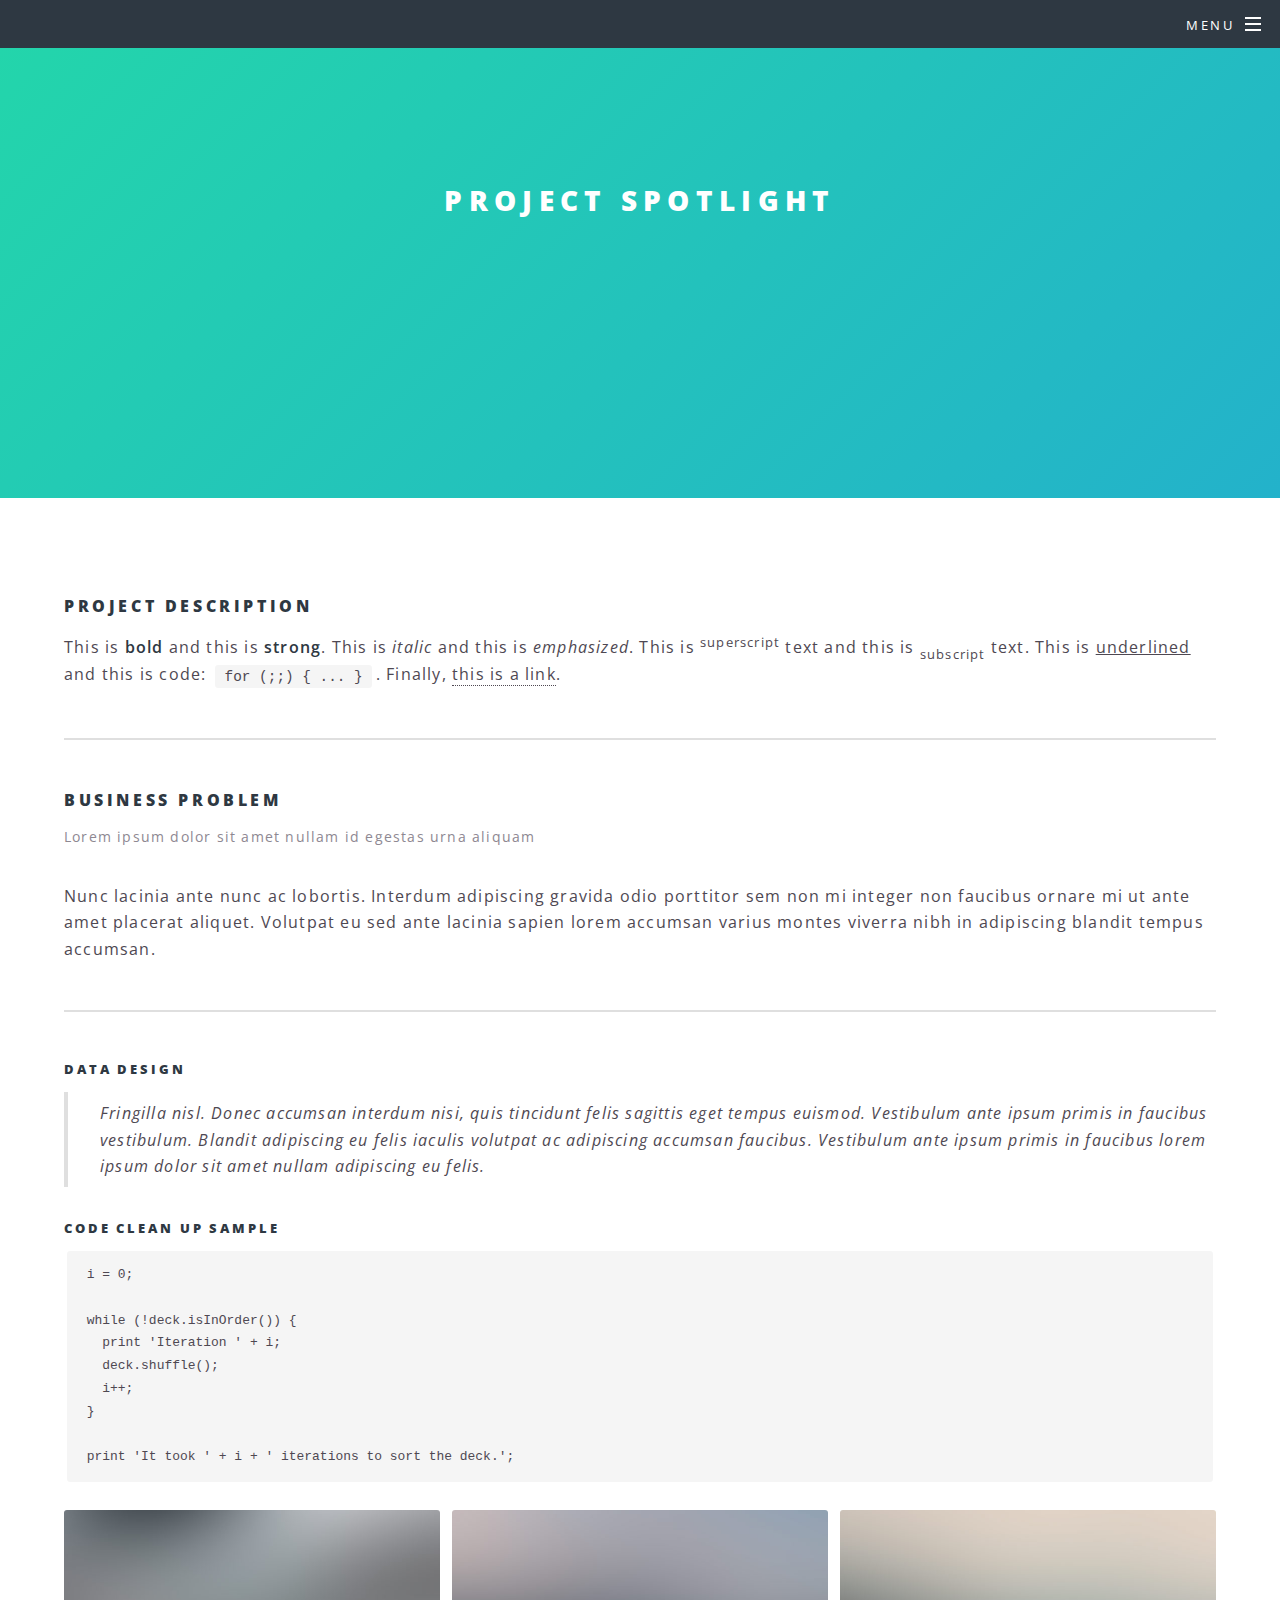
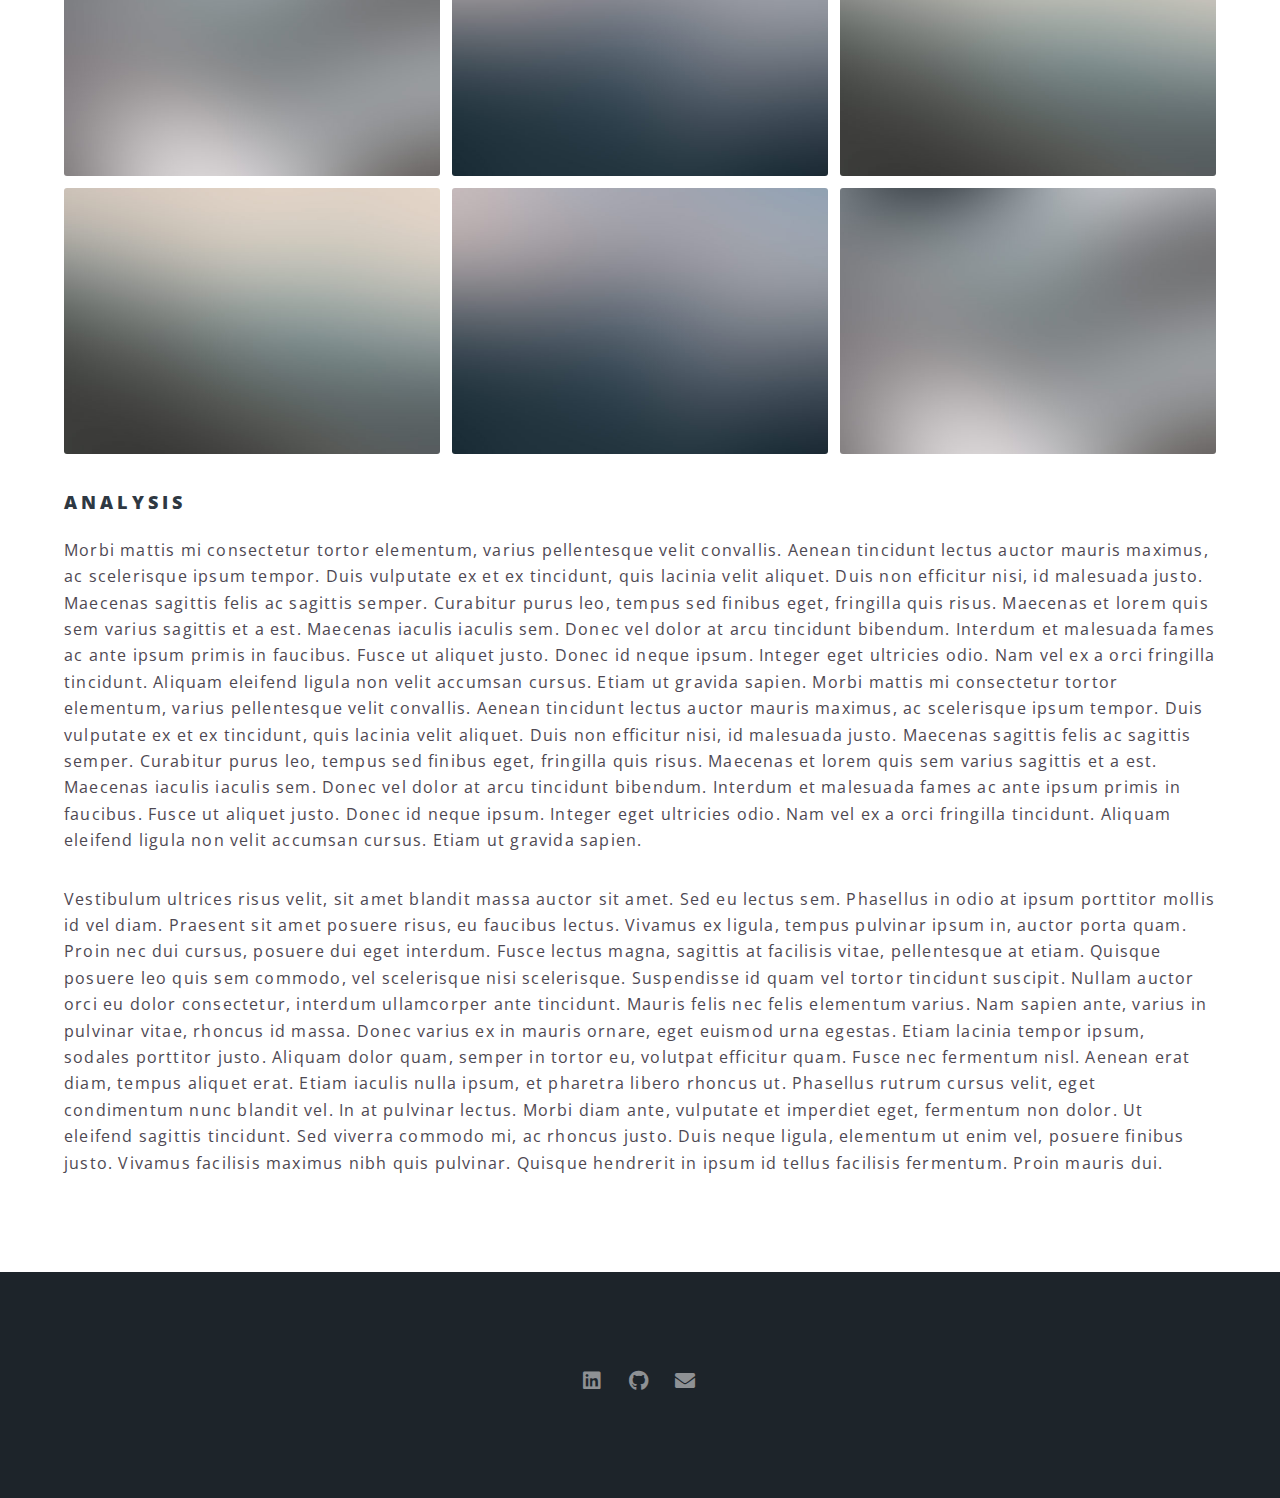
==== elements.html @ 514bcaae "Add files via upload" ====
<!DOCTYPE HTML>
<!--
	Spectral by HTML5 UP
	html5up.net | @ajlkn
	Free for personal and commercial use under the CCA 3.0 license (html5up.net/license)
-->
<html>
	<head>
		<title>Elements - Spectral by HTML5 UP</title>
		<meta charset="utf-8" />
		<meta name="viewport" content="width=device-width, initial-scale=1, user-scalable=no" />
		<link rel="stylesheet" href="assets/css/main.css" />
		<noscript><link rel="stylesheet" href="assets/css/noscript.css" /></noscript>
	</head>
	<body class="is-preload">

		<!-- Page Wrapper -->
			<div id="page-wrapper">

				<!-- Header -->
					<header id="header">
						<nav id="nav">
							<ul>
								<li class="special">
									<a href="#menu" class="menuToggle"><span>Menu</span></a>
									<div id="menu">
										<ul>
											<li><a href="index.html">Portfolio</a></li>
											<li><a href="generic.html">Qualifications</a></li>
											<li><a href="elements.html">Project Spotlight</a></li>
										</ul>
									</div>
								</li>
							</ul>
						</nav>
					</header>

				<!-- Main -->
					<article id="main">
						<header>
							<h2>Project Spotlight</h2>
						</header>
						<section class="wrapper style5">
							<div class="inner">

								<section>
									<h4>Project Description</h4>
									<p>This is <b>bold</b> and this is <strong>strong</strong>. This is <i>italic</i> and this is <em>emphasized</em>.
									This is <sup>superscript</sup> text and this is <sub>subscript</sub> text.
									This is <u>underlined</u> and this is code: <code>for (;;) { ... }</code>. Finally, <a href="#">this is a link</a>.</p>
									<hr />
									<header>
										<h4>Business Problem</h4>
										<p>Lorem ipsum dolor sit amet nullam id egestas urna aliquam</p>
									</header>
									<p>Nunc lacinia ante nunc ac lobortis. Interdum adipiscing gravida odio porttitor sem non mi integer non faucibus ornare mi ut ante amet placerat aliquet. Volutpat eu sed ante lacinia sapien lorem accumsan varius montes viverra nibh in adipiscing blandit tempus accumsan.</p>
									</header>
									<hr />
									<h5>Data Design</h5>
									<blockquote>Fringilla nisl. Donec accumsan interdum nisi, quis tincidunt felis sagittis eget tempus euismod. Vestibulum ante ipsum primis in faucibus vestibulum. Blandit adipiscing eu felis iaculis volutpat ac adipiscing accumsan faucibus. Vestibulum ante ipsum primis in faucibus lorem ipsum dolor sit amet nullam adipiscing eu felis.</blockquote>
									<h5>Code Clean Up Sample</h5>
									<pre><code>i = 0;

while (!deck.isInOrder()) {
  print 'Iteration ' + i;
  deck.shuffle();
  i++;
}

print 'It took ' + i + ' iterations to sort the deck.';</code></pre>
								</section>

								<section>
									<div class="box alt">
										<div class="row gtr-50 gtr-uniform">
											<div class="col-4"><span class="image fit"><img src="images/pic01.jpg" alt="" /></span></div>
											<div class="col-4"><span class="image fit"><img src="images/pic02.jpg" alt="" /></span></div>
											<div class="col-4"><span class="image fit"><img src="images/pic03.jpg" alt="" /></span></div>
											<div class="col-4"><span class="image fit"><img src="images/pic03.jpg" alt="" /></span></div>
											<div class="col-4"><span class="image fit"><img src="images/pic02.jpg" alt="" /></span></div>
											<div class="col-4"><span class="image fit"><img src="images/pic01.jpg" alt="" /></span></div>
										</div>
									</div>
									<h3>Analysis</h3>
									<p></span>Morbi mattis mi consectetur tortor elementum, varius pellentesque velit convallis. Aenean tincidunt lectus auctor mauris maximus, ac scelerisque ipsum tempor. Duis vulputate ex et ex tincidunt, quis lacinia velit aliquet. Duis non efficitur nisi, id malesuada justo. Maecenas sagittis felis ac sagittis semper. Curabitur purus leo, tempus sed finibus eget, fringilla quis risus. Maecenas et lorem quis sem varius sagittis et a est. Maecenas iaculis iaculis sem. Donec vel dolor at arcu tincidunt bibendum. Interdum et malesuada fames ac ante ipsum primis in faucibus. Fusce ut aliquet justo. Donec id neque ipsum. Integer eget ultricies odio. Nam vel ex a orci fringilla tincidunt. Aliquam eleifend ligula non velit accumsan cursus. Etiam ut gravida sapien. Morbi mattis mi consectetur tortor elementum, varius pellentesque velit convallis. Aenean tincidunt lectus auctor mauris maximus, ac scelerisque ipsum tempor. Duis vulputate ex et ex tincidunt, quis lacinia velit aliquet. Duis non efficitur nisi, id malesuada justo. Maecenas sagittis felis ac sagittis semper. Curabitur purus leo, tempus sed finibus eget, fringilla quis risus. Maecenas et lorem quis sem varius sagittis et a est. Maecenas iaculis iaculis sem. Donec vel dolor at arcu tincidunt bibendum. Interdum et malesuada fames ac ante ipsum primis in faucibus. Fusce ut aliquet justo. Donec id neque ipsum. Integer eget ultricies odio. Nam vel ex a orci fringilla tincidunt. Aliquam eleifend ligula non velit accumsan cursus. Etiam ut gravida sapien.</p>
									<p></span>Vestibulum ultrices risus velit, sit amet blandit massa auctor sit amet. Sed eu lectus sem. Phasellus in odio at ipsum porttitor mollis id vel diam. Praesent sit amet posuere risus, eu faucibus lectus. Vivamus ex ligula, tempus pulvinar ipsum in, auctor porta quam. Proin nec dui cursus, posuere dui eget interdum. Fusce lectus magna, sagittis at facilisis vitae, pellentesque at etiam. Quisque posuere leo quis sem commodo, vel scelerisque nisi scelerisque. Suspendisse id quam vel tortor tincidunt suscipit. Nullam auctor orci eu dolor consectetur, interdum ullamcorper ante tincidunt. Mauris felis nec felis elementum varius. Nam sapien ante, varius in pulvinar vitae, rhoncus id massa. Donec varius ex in mauris ornare, eget euismod urna egestas. Etiam lacinia tempor ipsum, sodales porttitor justo. Aliquam dolor quam, semper in tortor eu, volutpat efficitur quam. Fusce nec fermentum nisl. Aenean erat diam, tempus aliquet erat. Etiam iaculis nulla ipsum, et pharetra libero rhoncus ut. Phasellus rutrum cursus velit, eget condimentum nunc blandit vel. In at pulvinar lectus. Morbi diam ante, vulputate et imperdiet eget, fermentum non dolor. Ut eleifend sagittis tincidunt. Sed viverra commodo mi, ac rhoncus justo. Duis neque ligula, elementum ut enim vel, posuere finibus justo. Vivamus facilisis maximus nibh quis pulvinar. Quisque hendrerit in ipsum id tellus facilisis fermentum. Proin mauris dui.</p>
								</section>

							</div>
						</section>
					</article>

				<!-- Footer -->
					<footer id="footer">
						<ul class="icons">
							<li><a href="https://www.linkedin.com/in/joyce-osawe/" target="_blank" rel= "noopener noreffer" class="icon brands fa-linkedin"><span class="label">LinkedIn</span></a></li>
							<li><a href="https://github.com/Joyce-Osawe" target="_blank" rel= "noopener noreffer" class="icon brands fa-github"><span class="label">Github</span></a></li>
							<li><a href="mailto:joyceosawe@gmail.com" target="_blank" rel= "noopener noreffer" class="icon solid fa-envelope"><span class="label">Email</span></a></li>
						</ul>
						<ul class="copyright">
						</ul>
					</footer>

			</div>

		<!-- Scripts -->
			<script src="assets/js/jquery.min.js"></script>
			<script src="assets/js/jquery.scrollex.min.js"></script>
			<script src="assets/js/jquery.scrolly.min.js"></script>
			<script src="assets/js/browser.min.js"></script>
			<script src="assets/js/breakpoints.min.js"></script>
			<script src="assets/js/util.js"></script>
			<script src="assets/js/main.js"></script>

	</body>
</html>
---- assets/css/main.css ----
@import url(fontawesome-all.min.css);
@import url("https://fonts.googleapis.com/css?family=Open+Sans:400,400italic,600,600italic,800,800italic");

/*
	Spectral by HTML5 UP
	html5up.net | @ajlkn
	Free for personal and commercial use under the CCA 3.0 license (html5up.net/license)
*/

html, body, div, span, applet, object,
iframe, h1, h2, h3, h4, h5, h6, p, blockquote,
pre, a, abbr, acronym, address, big, cite,
code, del, dfn, em, img, ins, kbd, q, s, samp,
small, strike, strong, sub, sup, tt, var, b,
u, i, center, dl, dt, dd, ol, ul, li, fieldset,
form, label, legend, table, caption, tbody,
tfoot, thead, tr, th, td, article, aside,
canvas, details, embed, figure, figcaption,
footer, header, hgroup, menu, nav, output, ruby,
section, summary, time, mark, audio, video {
	margin: 0;
	padding: 0;
	border: 0;
	font-size: 100%;
	font: inherit;
	vertical-align: baseline;}

article, aside, details, figcaption, figure,
footer, header, hgroup, menu, nav, section {
	display: block;}

body {
	line-height: 1;
}

ol, ul {
	list-style: none;
}

blockquote, q {
	quotes: none;
}

	blockquote:before, blockquote:after, q:before, q:after {
		content: '';
		content: none;
	}

table {
	border-collapse: collapse;
	border-spacing: 0;
}

body {
	-webkit-text-size-adjust: none;
}

mark {
	background-color: transparent;
	color: inherit;
}

input::-moz-focus-inner {
	border: 0;
	padding: 0;
}

input, select, textarea {
	-moz-appearance: none;
	-webkit-appearance: none;
	-ms-appearance: none;
	appearance: none;
}

/* Basic */

	@-ms-viewport {
		width: device-width;
	}

	html {
		box-sizing: border-box;
	}

	*, *:before, *:after {
		box-sizing: inherit;
	}

	body {
		background: #2e3842;
	}

		body.is-preload *, body.is-preload *:before, body.is-preload *:after {
			-moz-animation: none !important;
			-webkit-animation: none !important;
			-ms-animation: none !important;
			animation: none !important;
			-moz-transition: none !important;
			-webkit-transition: none !important;
			-ms-transition: none !important;
			transition: none !important;
		}

	body, input, select, textarea {
		color: #fff;
		font-family: "Open Sans", Helvetica, sans-serif;
		font-size: 15pt;
		font-weight: 400;
		letter-spacing: 0.075em;
		line-height: 1.65em;
	}

		@media screen and (max-width: 1680px) {

			body, input, select, textarea {
				font-size: 13pt;
			}

		}

		@media screen and (max-width: 1280px) {

			body, input, select, textarea {
				font-size: 12pt;
			}

		}

		@media screen and (max-width: 736px) {

			body, input, select, textarea {
				font-size: 11pt;
				letter-spacing: 0.0375em;
			}

		}

	a {
		-moz-transition: color 0.2s ease, border-bottom-color 0.2s ease;
		-webkit-transition: color 0.2s ease, border-bottom-color 0.2s ease;
		-ms-transition: color 0.2s ease, border-bottom-color 0.2s ease;
		transition: color 0.2s ease, border-bottom-color 0.2s ease;
		border-bottom: dotted 1px;
		color: inherit;
		text-decoration: none;
	}

		a:hover {
			border-bottom-color: transparent;
		}

	strong, b {
		color: #fff;
		font-weight: 600;
	}

	em, i {
		font-style: italic;
	}

	p {
		margin: 0 0 2em 0;
	}

	h1, h2, h3, h4, h5, h6 {
		color: #fff;
		font-weight: 800;
		letter-spacing: 0.225em;
		line-height: 1em;
		margin: 0 0 1em 0;
		text-transform: uppercase;
	}

		h1 a, h2 a, h3 a, h4 a, h5 a, h6 a {
			color: inherit;
			text-decoration: none;
		}

	h2 {
		font-size: 1.35em;
		line-height: 1.75em;
	}

		@media screen and (max-width: 736px) {

			h2 {
				font-size: 1.1em;
				line-height: 1.65em;
			}

		}

	h3 {
		font-size: 1.15em;
		line-height: 1.75em;
	}

		@media screen and (max-width: 736px) {

			h3 {
				font-size: 1em;
				line-height: 1.65em;
			}

		}

	h4 {
		font-size: 1em;
		line-height: 1.5em;
	}

	h5 {
		font-size: 0.8em;
		line-height: 1.5em;
	}

	h6 {
		font-size: 0.7em;
		line-height: 1.5em;
	}

	sub {
		font-size: 0.8em;
		position: relative;
		top: 0.5em;
	}

	sup {
		font-size: 0.8em;
		position: relative;
		top: -0.5em;
	}

	hr {
		border: 0;
		border-bottom: solid 2px #fff;
		margin: 3em 0;
	}

		hr.major {
			margin: 4.5em 0;
		}

	blockquote {
		border-left: solid 4px #fff;
		font-style: italic;
		margin: 0 0 2em 0;
		padding: 0.5em 0 0.5em 2em;
	}

	code {
		background: rgba(144, 144, 144, 0.25);
		border-radius: 3px;
		font-family: "Courier New", monospace;
		font-size: 0.9em;
		letter-spacing: 0;
		margin: 0 0.25em;
		padding: 0.25em 0.65em;
	}

	pre {
		-webkit-overflow-scrolling: touch;
		font-family: "Courier New", monospace;
		font-size: 0.9em;
		margin: 0 0 2em 0;
	}

		pre code {
			display: block;
			line-height: 1.75em;
			padding: 1em 1.5em;
			overflow-x: auto;
		}

	.align-left {
		text-align: left;
	}

	.align-center {
		text-align: center;
	}

	.align-right {
		text-align: right;
	}

/* Row */

	.row {
		display: flex;
		flex-wrap: wrap;
		box-sizing: border-box;
		align-items: stretch;
	}

		.row > * {
			box-sizing: border-box;
		}

		.row.gtr-uniform > * > :last-child {
			margin-bottom: 0;
		}

		.row.aln-left {
			justify-content: flex-start;
		}

		.row.aln-center {
			justify-content: center;
		}

		.row.aln-right {
			justify-content: flex-end;
		}

		.row.aln-top {
			align-items: flex-start;
		}

		.row.aln-middle {
			align-items: center;
		}

		.row.aln-bottom {
			align-items: flex-end;
		}

		.row > .imp {
			order: -1;
		}

		.row > .col-1 {
			width: 8.33333%;
		}

		.row > .off-1 {
			margin-left: 8.33333%;
		}

		.row > .col-2 {
			width: 16.66667%;
		}

		.row > .off-2 {
			margin-left: 16.66667%;
		}

		.row > .col-3 {
			width: 25%;
		}

		.row > .off-3 {
			margin-left: 25%;
		}

		.row > .col-4 {
			width: 33.33333%;
		}

		.row > .off-4 {
			margin-left: 33.33333%;
		}

		.row > .col-5 {
			width: 41.66667%;
		}

		.row > .off-5 {
			margin-left: 41.66667%;
		}

		.row > .col-6 {
			width: 50%;
		}

		.row > .off-6 {
			margin-left: 50%;
		}

		.row > .col-7 {
			width: 58.33333%;
		}

		.row > .off-7 {
			margin-left: 58.33333%;
		}

		.row > .col-8 {
			width: 66.66667%;
		}

		.row > .off-8 {
			margin-left: 66.66667%;
		}

		.row > .col-9 {
			width: 75%;
		}

		.row > .off-9 {
			margin-left: 75%;
		}

		.row > .col-10 {
			width: 83.33333%;
		}

		.row > .off-10 {
			margin-left: 83.33333%;
		}

		.row > .col-11 {
			width: 91.66667%;
		}

		.row > .off-11 {
			margin-left: 91.66667%;
		}

		.row > .col-12 {
			width: 100%;
		}

		.row > .off-12 {
			margin-left: 100%;
		}

		.row.gtr-0 {
			margin-top: 0;
			margin-left: 0em;
		}

			.row.gtr-0 > * {
				padding: 0 0 0 0em;
			}

			.row.gtr-0.gtr-uniform {
				margin-top: 0em;
			}

				.row.gtr-0.gtr-uniform > * {
					padding-top: 0em;
				}

		.row.gtr-25 {
			margin-top: 0;
			margin-left: -0.375em;
		}

			.row.gtr-25 > * {
				padding: 0 0 0 0.375em;
			}

			.row.gtr-25.gtr-uniform {
				margin-top: -0.375em;
			}

				.row.gtr-25.gtr-uniform > * {
					padding-top: 0.375em;
				}

		.row.gtr-50 {
			margin-top: 0;
			margin-left: -0.75em;
		}

			.row.gtr-50 > * {
				padding: 0 0 0 0.75em;
			}

			.row.gtr-50.gtr-uniform {
				margin-top: -0.75em;
			}

				.row.gtr-50.gtr-uniform > * {
					padding-top: 0.75em;
				}

		.row {
			margin-top: 0;
			margin-left: -1.5em;
		}

			.row > * {
				padding: 0 0 0 1.5em;
			}

			.row.gtr-uniform {
				margin-top: -1.5em;
			}

				.row.gtr-uniform > * {
					padding-top: 1.5em;
				}

		.row.gtr-150 {
			margin-top: 0;
			margin-left: -2.25em;
		}

			.row.gtr-150 > * {
				padding: 0 0 0 2.25em;
			}

			.row.gtr-150.gtr-uniform {
				margin-top: -2.25em;
			}

				.row.gtr-150.gtr-uniform > * {
					padding-top: 2.25em;
				}

		.row.gtr-200 {
			margin-top: 0;
			margin-left: -3em;
		}

			.row.gtr-200 > * {
				padding: 0 0 0 3em;
			}

			.row.gtr-200.gtr-uniform {
				margin-top: -3em;
			}

				.row.gtr-200.gtr-uniform > * {
					padding-top: 3em;
				}

		@media screen and (max-width: 1680px) {

			.row {
				display: flex;
				flex-wrap: wrap;
				box-sizing: border-box;
				align-items: stretch;
			}

				.row > * {
					box-sizing: border-box;
				}

				.row.gtr-uniform > * > :last-child {
					margin-bottom: 0;
				}

				.row.aln-left {
					justify-content: flex-start;
				}

				.row.aln-center {
					justify-content: center;
				}

				.row.aln-right {
					justify-content: flex-end;
				}

				.row.aln-top {
					align-items: flex-start;
				}

				.row.aln-middle {
					align-items: center;
				}

				.row.aln-bottom {
					align-items: flex-end;
				}

				.row > .imp-xlarge {
					order: -1;
				}

				.row > .col-1-xlarge {
					width: 8.33333%;
				}

				.row > .off-1-xlarge {
					margin-left: 8.33333%;
				}

				.row > .col-2-xlarge {
					width: 16.66667%;
				}

				.row > .off-2-xlarge {
					margin-left: 16.66667%;
				}

				.row > .col-3-xlarge {
					width: 25%;
				}

				.row > .off-3-xlarge {
					margin-left: 25%;
				}

				.row > .col-4-xlarge {
					width: 33.33333%;
				}

				.row > .off-4-xlarge {
					margin-left: 33.33333%;
				}

				.row > .col-5-xlarge {
					width: 41.66667%;
				}

				.row > .off-5-xlarge {
					margin-left: 41.66667%;
				}

				.row > .col-6-xlarge {
					width: 50%;
				}

				.row > .off-6-xlarge {
					margin-left: 50%;
				}

				.row > .col-7-xlarge {
					width: 58.33333%;
				}

				.row > .off-7-xlarge {
					margin-left: 58.33333%;
				}

				.row > .col-8-xlarge {
					width: 66.66667%;
				}

				.row > .off-8-xlarge {
					margin-left: 66.66667%;
				}

				.row > .col-9-xlarge {
					width: 75%;
				}

				.row > .off-9-xlarge {
					margin-left: 75%;
				}

				.row > .col-10-xlarge {
					width: 83.33333%;
				}

				.row > .off-10-xlarge {
					margin-left: 83.33333%;
				}

				.row > .col-11-xlarge {
					width: 91.66667%;
				}

				.row > .off-11-xlarge {
					margin-left: 91.66667%;
				}

				.row > .col-12-xlarge {
					width: 100%;
				}

				.row > .off-12-xlarge {
					margin-left: 100%;
				}

				.row.gtr-0 {
					margin-top: 0;
					margin-left: 0em;
				}

					.row.gtr-0 > * {
						padding: 0 0 0 0em;
					}

					.row.gtr-0.gtr-uniform {
						margin-top: 0em;
					}

						.row.gtr-0.gtr-uniform > * {
							padding-top: 0em;
						}

				.row.gtr-25 {
					margin-top: 0;
					margin-left: -0.375em;
				}

					.row.gtr-25 > * {
						padding: 0 0 0 0.375em;
					}

					.row.gtr-25.gtr-uniform {
						margin-top: -0.375em;
					}

						.row.gtr-25.gtr-uniform > * {
							padding-top: 0.375em;
						}

				.row.gtr-50 {
					margin-top: 0;
					margin-left: -0.75em;
				}

					.row.gtr-50 > * {
						padding: 0 0 0 0.75em;
					}

					.row.gtr-50.gtr-uniform {
						margin-top: -0.75em;
					}

						.row.gtr-50.gtr-uniform > * {
							padding-top: 0.75em;
						}

				.row {
					margin-top: 0;
					margin-left: -1.5em;
				}

					.row > * {
						padding: 0 0 0 1.5em;
					}

					.row.gtr-uniform {
						margin-top: -1.5em;
					}

						.row.gtr-uniform > * {
							padding-top: 1.5em;
						}

				.row.gtr-150 {
					margin-top: 0;
					margin-left: -2.25em;
				}

					.row.gtr-150 > * {
						padding: 0 0 0 2.25em;
					}

					.row.gtr-150.gtr-uniform {
						margin-top: -2.25em;
					}

						.row.gtr-150.gtr-uniform > * {
							padding-top: 2.25em;
						}

				.row.gtr-200 {
					margin-top: 0;
					margin-left: -3em;
				}

					.row.gtr-200 > * {
						padding: 0 0 0 3em;
					}

					.row.gtr-200.gtr-uniform {
						margin-top: -3em;
					}

						.row.gtr-200.gtr-uniform > * {
							padding-top: 3em;
						}

		}

		@media screen and (max-width: 1280px) {

			.row {
				display: flex;
				flex-wrap: wrap;
				box-sizing: border-box;
				align-items: stretch;
			}

				.row > * {
					box-sizing: border-box;
				}

				.row.gtr-uniform > * > :last-child {
					margin-bottom: 0;
				}

				.row.aln-left {
					justify-content: flex-start;
				}

				.row.aln-center {
					justify-content: center;
				}

				.row.aln-right {
					justify-content: flex-end;
				}

				.row.aln-top {
					align-items: flex-start;
				}

				.row.aln-middle {
					align-items: center;
				}

				.row.aln-bottom {
					align-items: flex-end;
				}

				.row > .imp-large {
					order: -1;
				}

				.row > .col-1-large {
					width: 8.33333%;
				}

				.row > .off-1-large {
					margin-left: 8.33333%;
				}

				.row > .col-2-large {
					width: 16.66667%;
				}

				.row > .off-2-large {
					margin-left: 16.66667%;
				}

				.row > .col-3-large {
					width: 25%;
				}

				.row > .off-3-large {
					margin-left: 25%;
				}

				.row > .col-4-large {
					width: 33.33333%;
				}

				.row > .off-4-large {
					margin-left: 33.33333%;
				}

				.row > .col-5-large {
					width: 41.66667%;
				}

				.row > .off-5-large {
					margin-left: 41.66667%;
				}

				.row > .col-6-large {
					width: 50%;
				}

				.row > .off-6-large {
					margin-left: 50%;
				}

				.row > .col-7-large {
					width: 58.33333%;
				}

				.row > .off-7-large {
					margin-left: 58.33333%;
				}

				.row > .col-8-large {
					width: 66.66667%;
				}

				.row > .off-8-large {
					margin-left: 66.66667%;
				}

				.row > .col-9-large {
					width: 75%;
				}

				.row > .off-9-large {
					margin-left: 75%;
				}

				.row > .col-10-large {
					width: 83.33333%;
				}

				.row > .off-10-large {
					margin-left: 83.33333%;
				}

				.row > .col-11-large {
					width: 91.66667%;
				}

				.row > .off-11-large {
					margin-left: 91.66667%;
				}

				.row > .col-12-large {
					width: 100%;
				}

				.row > .off-12-large {
					margin-left: 100%;
				}

				.row.gtr-0 {
					margin-top: 0;
					margin-left: 0em;
				}

					.row.gtr-0 > * {
						padding: 0 0 0 0em;
					}

					.row.gtr-0.gtr-uniform {
						margin-top: 0em;
					}

						.row.gtr-0.gtr-uniform > * {
							padding-top: 0em;
						}

				.row.gtr-25 {
					margin-top: 0;
					margin-left: -0.375em;
				}

					.row.gtr-25 > * {
						padding: 0 0 0 0.375em;
					}

					.row.gtr-25.gtr-uniform {
						margin-top: -0.375em;
					}

						.row.gtr-25.gtr-uniform > * {
							padding-top: 0.375em;
						}

				.row.gtr-50 {
					margin-top: 0;
					margin-left: -0.75em;
				}

					.row.gtr-50 > * {
						padding: 0 0 0 0.75em;
					}

					.row.gtr-50.gtr-uniform {
						margin-top: -0.75em;
					}

						.row.gtr-50.gtr-uniform > * {
							padding-top: 0.75em;
						}

				.row {
					margin-top: 0;
					margin-left: -1.5em;
				}

					.row > * {
						padding: 0 0 0 1.5em;
					}

					.row.gtr-uniform {
						margin-top: -1.5em;
					}

						.row.gtr-uniform > * {
							padding-top: 1.5em;
						}

				.row.gtr-150 {
					margin-top: 0;
					margin-left: -2.25em;
				}

					.row.gtr-150 > * {
						padding: 0 0 0 2.25em;
					}

					.row.gtr-150.gtr-uniform {
						margin-top: -2.25em;
					}

						.row.gtr-150.gtr-uniform > * {
							padding-top: 2.25em;
						}

				.row.gtr-200 {
					margin-top: 0;
					margin-left: -3em;
				}

					.row.gtr-200 > * {
						padding: 0 0 0 3em;
					}

					.row.gtr-200.gtr-uniform {
						margin-top: -3em;
					}

						.row.gtr-200.gtr-uniform > * {
							padding-top: 3em;
						}

		}

		@media screen and (max-width: 980px) {

			.row {
				display: flex;
				flex-wrap: wrap;
				box-sizing: border-box;
				align-items: stretch;
			}

				.row > * {
					box-sizing: border-box;
				}

				.row.gtr-uniform > * > :last-child {
					margin-bottom: 0;
				}

				.row.aln-left {
					justify-content: flex-start;
				}

				.row.aln-center {
					justify-content: center;
				}

				.row.aln-right {
					justify-content: flex-end;
				}

				.row.aln-top {
					align-items: flex-start;
				}

				.row.aln-middle {
					align-items: center;
				}

				.row.aln-bottom {
					align-items: flex-end;
				}

				.row > .imp-medium {
					order: -1;
				}

				.row > .col-1-medium {
					width: 8.33333%;
				}

				.row > .off-1-medium {
					margin-left: 8.33333%;
				}

				.row > .col-2-medium {
					width: 16.66667%;
				}

				.row > .off-2-medium {
					margin-left: 16.66667%;
				}

				.row > .col-3-medium {
					width: 25%;
				}

				.row > .off-3-medium {
					margin-left: 25%;
				}

				.row > .col-4-medium {
					width: 33.33333%;
				}

				.row > .off-4-medium {
					margin-left: 33.33333%;
				}

				.row > .col-5-medium {
					width: 41.66667%;
				}

				.row > .off-5-medium {
					margin-left: 41.66667%;
				}

				.row > .col-6-medium {
					width: 50%;
				}

				.row > .off-6-medium {
					margin-left: 50%;
				}

				.row > .col-7-medium {
					width: 58.33333%;
				}

				.row > .off-7-medium {
					margin-left: 58.33333%;
				}

				.row > .col-8-medium {
					width: 66.66667%;
				}

				.row > .off-8-medium {
					margin-left: 66.66667%;
				}

				.row > .col-9-medium {
					width: 75%;
				}

				.row > .off-9-medium {
					margin-left: 75%;
				}

				.row > .col-10-medium {
					width: 83.33333%;
				}

				.row > .off-10-medium {
					margin-left: 83.33333%;
				}

				.row > .col-11-medium {
					width: 91.66667%;
				}

				.row > .off-11-medium {
					margin-left: 91.66667%;
				}

				.row > .col-12-medium {
					width: 100%;
				}

				.row > .off-12-medium {
					margin-left: 100%;
				}

				.row.gtr-0 {
					margin-top: 0;
					margin-left: 0em;
				}

					.row.gtr-0 > * {
						padding: 0 0 0 0em;
					}

					.row.gtr-0.gtr-uniform {
						margin-top: 0em;
					}

						.row.gtr-0.gtr-uniform > * {
							padding-top: 0em;
						}

				.row.gtr-25 {
					margin-top: 0;
					margin-left: -0.375em;
				}

					.row.gtr-25 > * {
						padding: 0 0 0 0.375em;
					}

					.row.gtr-25.gtr-uniform {
						margin-top: -0.375em;
					}

						.row.gtr-25.gtr-uniform > * {
							padding-top: 0.375em;
						}

				.row.gtr-50 {
					margin-top: 0;
					margin-left: -0.75em;
				}

					.row.gtr-50 > * {
						padding: 0 0 0 0.75em;
					}

					.row.gtr-50.gtr-uniform {
						margin-top: -0.75em;
					}

						.row.gtr-50.gtr-uniform > * {
							padding-top: 0.75em;
						}

				.row {
					margin-top: 0;
					margin-left: -1.5em;
				}

					.row > * {
						padding: 0 0 0 1.5em;
					}

					.row.gtr-uniform {
						margin-top: -1.5em;
					}

						.row.gtr-uniform > * {
							padding-top: 1.5em;
						}

				.row.gtr-150 {
					margin-top: 0;
					margin-left: -2.25em;
				}

					.row.gtr-150 > * {
						padding: 0 0 0 2.25em;
					}

					.row.gtr-150.gtr-uniform {
						margin-top: -2.25em;
					}

						.row.gtr-150.gtr-uniform > * {
							padding-top: 2.25em;
						}

				.row.gtr-200 {
					margin-top: 0;
					margin-left: -3em;
				}

					.row.gtr-200 > * {
						padding: 0 0 0 3em;
					}

					.row.gtr-200.gtr-uniform {
						margin-top: -3em;
					}

						.row.gtr-200.gtr-uniform > * {
							padding-top: 3em;
						}

		}

		@media screen and (max-width: 736px) {

			.row {
				display: flex;
				flex-wrap: wrap;
				box-sizing: border-box;
				align-items: stretch;
			}

				.row > * {
					box-sizing: border-box;
				}

				.row.gtr-uniform > * > :last-child {
					margin-bottom: 0;
				}

				.row.aln-left {
					justify-content: flex-start;
				}

				.row.aln-center {
					justify-content: center;
				}

				.row.aln-right {
					justify-content: flex-end;
				}

				.row.aln-top {
					align-items: flex-start;
				}

				.row.aln-middle {
					align-items: center;
				}

				.row.aln-bottom {
					align-items: flex-end;
				}

				.row > .imp-small {
					order: -1;
				}

				.row > .col-1-small {
					width: 8.33333%;
				}

				.row > .off-1-small {
					margin-left: 8.33333%;
				}

				.row > .col-2-small {
					width: 16.66667%;
				}

				.row > .off-2-small {
					margin-left: 16.66667%;
				}

				.row > .col-3-small {
					width: 25%;
				}

				.row > .off-3-small {
					margin-left: 25%;
				}

				.row > .col-4-small {
					width: 33.33333%;
				}

				.row > .off-4-small {
					margin-left: 33.33333%;
				}

				.row > .col-5-small {
					width: 41.66667%;
				}

				.row > .off-5-small {
					margin-left: 41.66667%;
				}

				.row > .col-6-small {
					width: 50%;
				}

				.row > .off-6-small {
					margin-left: 50%;
				}

				.row > .col-7-small {
					width: 58.33333%;
				}

				.row > .off-7-small {
					margin-left: 58.33333%;
				}

				.row > .col-8-small {
					width: 66.66667%;
				}

				.row > .off-8-small {
					margin-left: 66.66667%;
				}

				.row > .col-9-small {
					width: 75%;
				}

				.row > .off-9-small {
					margin-left: 75%;
				}

				.row > .col-10-small {
					width: 83.33333%;
				}

				.row > .off-10-small {
					margin-left: 83.33333%;
				}

				.row > .col-11-small {
					width: 91.66667%;
				}

				.row > .off-11-small {
					margin-left: 91.66667%;
				}

				.row > .col-12-small {
					width: 100%;
				}

				.row > .off-12-small {
					margin-left: 100%;
				}

				.row.gtr-0 {
					margin-top: 0;
					margin-left: 0em;
				}

					.row.gtr-0 > * {
						padding: 0 0 0 0em;
					}

					.row.gtr-0.gtr-uniform {
						margin-top: 0em;
					}

						.row.gtr-0.gtr-uniform > * {
							padding-top: 0em;
						}

				.row.gtr-25 {
					margin-top: 0;
					margin-left: -0.375em;
				}

					.row.gtr-25 > * {
						padding: 0 0 0 0.375em;
					}

					.row.gtr-25.gtr-uniform {
						margin-top: -0.375em;
					}

						.row.gtr-25.gtr-uniform > * {
							padding-top: 0.375em;
						}

				.row.gtr-50 {
					margin-top: 0;
					margin-left: -0.75em;
				}

					.row.gtr-50 > * {
						padding: 0 0 0 0.75em;
					}

					.row.gtr-50.gtr-uniform {
						margin-top: -0.75em;
					}

						.row.gtr-50.gtr-uniform > * {
							padding-top: 0.75em;
						}

				.row {
					margin-top: 0;
					margin-left: -1.5em;
				}

					.row > * {
						padding: 0 0 0 1.5em;
					}

					.row.gtr-uniform {
						margin-top: -1.5em;
					}

						.row.gtr-uniform > * {
							padding-top: 1.5em;
						}

				.row.gtr-150 {
					margin-top: 0;
					margin-left: -2.25em;
				}

					.row.gtr-150 > * {
						padding: 0 0 0 2.25em;
					}

					.row.gtr-150.gtr-uniform {
						margin-top: -2.25em;
					}

						.row.gtr-150.gtr-uniform > * {
							padding-top: 2.25em;
						}

				.row.gtr-200 {
					margin-top: 0;
					margin-left: -3em;
				}

					.row.gtr-200 > * {
						padding: 0 0 0 3em;
					}

					.row.gtr-200.gtr-uniform {
						margin-top: -3em;
					}

						.row.gtr-200.gtr-uniform > * {
							padding-top: 3em;
						}

		}

		@media screen and (max-width: 480px) {

			.row {
				display: flex;
				flex-wrap: wrap;
				box-sizing: border-box;
				align-items: stretch;
			}

				.row > * {
					box-sizing: border-box;
				}

				.row.gtr-uniform > * > :last-child {
					margin-bottom: 0;
				}

				.row.aln-left {
					justify-content: flex-start;
				}

				.row.aln-center {
					justify-content: center;
				}

				.row.aln-right {
					justify-content: flex-end;
				}

				.row.aln-top {
					align-items: flex-start;
				}

				.row.aln-middle {
					align-items: center;
				}

				.row.aln-bottom {
					align-items: flex-end;
				}

				.row > .imp-xsmall {
					order: -1;
				}

				.row > .col-1-xsmall {
					width: 8.33333%;
				}

				.row > .off-1-xsmall {
					margin-left: 8.33333%;
				}

				.row > .col-2-xsmall {
					width: 16.66667%;
				}

				.row > .off-2-xsmall {
					margin-left: 16.66667%;
				}

				.row > .col-3-xsmall {
					width: 25%;
				}

				.row > .off-3-xsmall {
					margin-left: 25%;
				}

				.row > .col-4-xsmall {
					width: 33.33333%;
				}

				.row > .off-4-xsmall {
					margin-left: 33.33333%;
				}

				.row > .col-5-xsmall {
					width: 41.66667%;
				}

				.row > .off-5-xsmall {
					margin-left: 41.66667%;
				}

				.row > .col-6-xsmall {
					width: 50%;
				}

				.row > .off-6-xsmall {
					margin-left: 50%;
				}

				.row > .col-7-xsmall {
					width: 58.33333%;
				}

				.row > .off-7-xsmall {
					margin-left: 58.33333%;
				}

				.row > .col-8-xsmall {
					width: 66.66667%;
				}

				.row > .off-8-xsmall {
					margin-left: 66.66667%;
				}

				.row > .col-9-xsmall {
					width: 75%;
				}

				.row > .off-9-xsmall {
					margin-left: 75%;
				}

				.row > .col-10-xsmall {
					width: 83.33333%;
				}

				.row > .off-10-xsmall {
					margin-left: 83.33333%;
				}

				.row > .col-11-xsmall {
					width: 91.66667%;
				}

				.row > .off-11-xsmall {
					margin-left: 91.66667%;
				}

				.row > .col-12-xsmall {
					width: 100%;
				}

				.row > .off-12-xsmall {
					margin-left: 100%;
				}

				.row.gtr-0 {
					margin-top: 0;
					margin-left: 0em;
				}

					.row.gtr-0 > * {
						padding: 0 0 0 0em;
					}

					.row.gtr-0.gtr-uniform {
						margin-top: 0em;
					}

						.row.gtr-0.gtr-uniform > * {
							padding-top: 0em;
						}

				.row.gtr-25 {
					margin-top: 0;
					margin-left: -0.375em;
				}

					.row.gtr-25 > * {
						padding: 0 0 0 0.375em;
					}

					.row.gtr-25.gtr-uniform {
						margin-top: -0.375em;
					}

						.row.gtr-25.gtr-uniform > * {
							padding-top: 0.375em;
						}

				.row.gtr-50 {
					margin-top: 0;
					margin-left: -0.75em;
				}

					.row.gtr-50 > * {
						padding: 0 0 0 0.75em;
					}

					.row.gtr-50.gtr-uniform {
						margin-top: -0.75em;
					}

						.row.gtr-50.gtr-uniform > * {
							padding-top: 0.75em;
						}

				.row {
					margin-top: 0;
					margin-left: -1.5em;
				}

					.row > * {
						padding: 0 0 0 1.5em;
					}

					.row.gtr-uniform {
						margin-top: -1.5em;
					}

						.row.gtr-uniform > * {
							padding-top: 1.5em;
						}

				.row.gtr-150 {
					margin-top: 0;
					margin-left: -2.25em;
				}

					.row.gtr-150 > * {
						padding: 0 0 0 2.25em;
					}

					.row.gtr-150.gtr-uniform {
						margin-top: -2.25em;
					}

						.row.gtr-150.gtr-uniform > * {
							padding-top: 2.25em;
						}

				.row.gtr-200 {
					margin-top: 0;
					margin-left: -3em;
				}

					.row.gtr-200 > * {
						padding: 0 0 0 3em;
					}

					.row.gtr-200.gtr-uniform {
						margin-top: -3em;
					}

						.row.gtr-200.gtr-uniform > * {
							padding-top: 3em;
						}

		}

/* Section/Article */

	section.special, article.special {
		text-align: center;
	}

	header p {
		color: rgba(255, 255, 255, 0.5);
		position: relative;
		top: -0.25em;
	}

	header h3 + p {
		font-size: 1.1em;
	}

	header h4 + p,
	header h5 + p,
	header h6 + p {
		font-size: 0.9em;
	}

	header.major {
		margin: 0 0 3.5em 0;
	}

		header.major h2, header.major h3, header.major h4, header.major h5, header.major h6 {
			border-bottom: solid 2px #fff;
			display: inline-block;
			padding-bottom: 1em;
			position: relative;
		}

			header.major h2:after, header.major h3:after, header.major h4:after, header.major h5:after, header.major h6:after {
				content: '';
				display: block;
				height: 1px;
			}

		header.major p {
			color: #fff;
			top: 0;
		}

		@media screen and (max-width: 736px) {

			header.major {
				margin: 0 0 2em 0;
			}

		}

	@media screen and (max-width: 980px) {

		header br {
			display: none;
		}

	}

/* Form */

	form {
		margin: 0 0 2em 0;
	}

	label {
		color: #fff;
		display: block;
		font-size: 0.9em;
		font-weight: 600;
		margin: 0 0 1em 0;
	}

	input[type="text"],
	input[type="password"],
	input[type="email"],
	select,
	textarea {
		-moz-appearance: none;
		-webkit-appearance: none;
		-ms-appearance: none;
		appearance: none;
		background-color: rgba(144, 144, 144, 0.25);
		border-radius: 3px;
		border: none;
		color: inherit;
		display: block;
		outline: 0;
		padding: 0 1em;
		text-decoration: none;
		width: 100%;
	}

		input[type="text"]:invalid,
		input[type="password"]:invalid,
		input[type="email"]:invalid,
		select:invalid,
		textarea:invalid {
			box-shadow: none;
		}

		input[type="text"]:focus,
		input[type="password"]:focus,
		input[type="email"]:focus,
		select:focus,
		textarea:focus {
			box-shadow: 0 0 0 2px #21b2a6;
		}

	select {
		background-size: 1.25em;
		background-repeat: no-repeat;
		background-position: calc(100% - 1em) center;
		height: 2.75em;
		padding-right: 2.75em;
		text-overflow: ellipsis;
	}

		select:focus::-ms-value {
			background-color: transparent;
		}

		select::-ms-expand {
			display: none;
		}

	input[type="text"],
	input[type="password"],
	input[type="email"],
	select {
		height: 2.75em;
	}

	textarea {
		padding: 0.75em 1em;
	}

	input[type="checkbox"],
	input[type="radio"] {
		-moz-appearance: none;
		-webkit-appearance: none;
		-ms-appearance: none;
		appearance: none;
		display: block;
		float: left;
		margin-right: -2em;
		opacity: 0;
		width: 1em;
		z-index: -1;
	}

		input[type="checkbox"] + label,
		input[type="radio"] + label {
			text-decoration: none;
			color: #fff;
			cursor: pointer;
			display: inline-block;
			font-size: 1em;
			font-weight: 400;
			padding-left: 2.4em;
			padding-right: 0.75em;
			position: relative;
		}

			input[type="checkbox"] + label:before,
			input[type="radio"] + label:before {
				-moz-osx-font-smoothing: grayscale;
				-webkit-font-smoothing: antialiased;
				display: inline-block;
				font-style: normal;
				font-variant: normal;
				text-rendering: auto;
				line-height: 1;
				text-transform: none !important;
				font-family: 'Font Awesome 5 Free';
				font-weight: 900;
			}

			input[type="checkbox"] + label:before,
			input[type="radio"] + label:before {
				background: rgba(144, 144, 144, 0.25);
				border-radius: 3px;
				content: '';
				display: inline-block;
				font-size: 0.8em;
				height: 2.0625em;
				left: 0;
				line-height: 2.0625em;
				position: absolute;
				text-align: center;
				top: 0;
				width: 2.0625em;
			}

		input[type="checkbox"]:checked + label:before,
		input[type="radio"]:checked + label:before {
			background: #2e3842;
			color: #fff;
			content: '\f00c';
		}

		input[type="checkbox"]:focus + label:before,
		input[type="radio"]:focus + label:before {
			box-shadow: 0 0 0 2px #21b2a6;
		}

	input[type="checkbox"] + label:before {
		border-radius: 3px;
	}

	input[type="radio"] + label:before {
		border-radius: 100%;
	}

	::-webkit-input-placeholder {
		color: rgba(255, 255, 255, 0.5) !important;
		opacity: 1.0;
	}

	:-moz-placeholder {
		color: rgba(255, 255, 255, 0.5) !important;
		opacity: 1.0;
	}

	::-moz-placeholder {
		color: rgba(255, 255, 255, 0.5) !important;
		opacity: 1.0;
	}

	:-ms-input-placeholder {
		color: rgba(255, 255, 255, 0.5) !important;
		opacity: 1.0;
	}

/* Box */

	.box {
		border-radius: 3px;
		border: solid 2px #fff;
		margin-bottom: 2em;
		padding: 1.5em;
	}

		.box > :last-child,
		.box > :last-child > :last-child,
		.box > :last-child > :last-child > :last-child {
			margin-bottom: 0;
		}

		.box.alt {
			border: 0;
			border-radius: 0;
			padding: 0;
		}

/* Icon */

	.icon {
		text-decoration: none;
		border-bottom: none;
		position: relative;
	}

		.icon:before {
			-moz-osx-font-smoothing: grayscale;
			-webkit-font-smoothing: antialiased;
			display: inline-block;
			font-style: normal;
			font-variant: normal;
			text-rendering: auto;
			line-height: 1;
			text-transform: none !important;
			font-family: 'Font Awesome 5 Free';
			font-weight: 400;
		}

		.icon > .label {
			display: none;
		}

		.icon:before {
			line-height: inherit;
		}

		.icon.solid:before {
			font-weight: 900;
		}

		.icon.brands:before {
			font-family: 'Font Awesome 5 Brands';
		}

		.icon.major {
			-moz-transform: rotate(-45deg);
			-webkit-transform: rotate(-45deg);
			-ms-transform: rotate(-45deg);
			transform: rotate(-45deg);
			border-radius: 3px;
			border: solid 2px #fff;
			display: inline-block;
			font-size: 1.35em;
			height: calc(3em + 2px);
			line-height: 3em;
			text-align: center;
			width: calc(3em + 2px);
		}

			.icon.major:before {
				-moz-transform: rotate(45deg);
				-webkit-transform: rotate(45deg);
				-ms-transform: rotate(45deg);
				transform: rotate(45deg);
				display: inline-block;
				font-size: 1.5em;
			}

			@media screen and (max-width: 736px) {

				.icon.major {
					font-size: 1em;
				}

			}

		.icon.style1 {
			color: #00ffcc;
		}

		.icon.style2 {
			color: #00f0ff;
		}

		.icon.style3 {
			color: #76ddff;
		}

/* Image */

	.image {
		border-radius: 3px;
		border: 0;
		display: inline-block;
		position: relative;
	}

		.image img {
			border-radius: 3px;
			display: block;
		}

		.image.left {
			float: left;
			margin: 0 2em 2em 0;
			top: 0.25em;
		}

		.image.right {
			float: right;
			margin: 0 0 2em 2em;
			top: 0.25em;
		}

		.image.left, .image.right {
			max-width: 40%;
		}

			.image.left img, .image.right img {
				width: 100%;
			}

		.image.fit {
			display: block;
			margin: 0 0 2em 0;
			width: 100%;
		}

			.image.fit img {
				width: 100%;
			}

/* List */

	ol {
		list-style: decimal;
		margin: 0 0 2em 0;
		padding-left: 1.25em;
	}

		ol li {
			padding-left: 0.25em;
		}

	ul {
		list-style: disc;
		margin: 0 0 2em 0;
		padding-left: 1em;
	}

		ul li {
			padding-left: 0.5em;
		}

		ul.alt {
			list-style: none;
			padding-left: 0;
		}

			ul.alt li {
				border-top: solid 1px #fff;
				padding: 0.5em 0;
			}

				ul.alt li:first-child {
					border-top: 0;
					padding-top: 0;
				}

	dl {
		margin: 0 0 2em 0;
	}

/* Actions */

	ul.actions {
		display: -moz-flex;
		display: -webkit-flex;
		display: -ms-flex;
		display: flex;
		cursor: default;
		list-style: none;
		margin-left: -1em;
		padding-left: 0;
	}

		ul.actions li {
			padding: 0 0 0 1em;
			vertical-align: middle;
		}

		ul.actions.special {
			-moz-justify-content: center;
			-webkit-justify-content: center;
			-ms-justify-content: center;
			justify-content: center;
			width: 100%;
			margin-left: 0;
		}

			ul.actions.special li:first-child {
				padding-left: 0;
			}

		ul.actions.stacked {
			-moz-flex-direction: column;
			-webkit-flex-direction: column;
			-ms-flex-direction: column;
			flex-direction: column;
			margin-left: 0;
		}

			ul.actions.stacked li {
				padding: 1em 0 0 0;
			}

				ul.actions.stacked li:first-child {
					padding-top: 0;
				}

		ul.actions.fit {
			width: calc(100% + 1em);
		}

			ul.actions.fit li {
				-moz-flex-grow: 1;
				-webkit-flex-grow: 1;
				-ms-flex-grow: 1;
				flex-grow: 1;
				-moz-flex-shrink: 1;
				-webkit-flex-shrink: 1;
				-ms-flex-shrink: 1;
				flex-shrink: 1;
				width: 100%;
			}

				ul.actions.fit li > * {
					width: 100%;
				}

			ul.actions.fit.stacked {
				width: 100%;
			}

		@media screen and (max-width: 480px) {

			ul.actions:not(.fixed) {
				-moz-flex-direction: column;
				-webkit-flex-direction: column;
				-ms-flex-direction: column;
				flex-direction: column;
				margin-left: 0;
				width: 100% !important;
			}

				ul.actions:not(.fixed) li {
					-moz-flex-grow: 1;
					-webkit-flex-grow: 1;
					-ms-flex-grow: 1;
					flex-grow: 1;
					-moz-flex-shrink: 1;
					-webkit-flex-shrink: 1;
					-ms-flex-shrink: 1;
					flex-shrink: 1;
					padding: 1em 0 0 0;
					text-align: center;
					width: 100%;
				}

					ul.actions:not(.fixed) li > * {
						width: 100%;
					}

					ul.actions:not(.fixed) li:first-child {
						padding-top: 0;
					}

					ul.actions:not(.fixed) li input[type="submit"],
					ul.actions:not(.fixed) li input[type="reset"],
					ul.actions:not(.fixed) li input[type="button"],
					ul.actions:not(.fixed) li button,
					ul.actions:not(.fixed) li .button {
						width: 100%;
					}

						ul.actions:not(.fixed) li input[type="submit"].icon:before,
						ul.actions:not(.fixed) li input[type="reset"].icon:before,
						ul.actions:not(.fixed) li input[type="button"].icon:before,
						ul.actions:not(.fixed) li button.icon:before,
						ul.actions:not(.fixed) li .button.icon:before {
							margin-left: -0.5em;
						}

		}

/* Icons */

	ul.icons {
		cursor: default;
		list-style: none;
		padding-left: 0;
	}

		ul.icons li {
			display: inline-block;
			padding: 0 1em 0 0;
		}

			ul.icons li:last-child {
				padding-right: 0 !important;
			}

		ul.icons.major {
			padding: 1em 0;
		}

			ul.icons.major li {
				padding-right: 3.5em;
			}

				@media screen and (max-width: 736px) {

					ul.icons.major li {
						padding: 0 1em !important;
					}

				}

/* Table */

	.table-wrapper {
		-webkit-overflow-scrolling: touch;
		overflow-x: auto;
	}

	table {
		margin: 0 0 2em 0;
		width: 100%;
	}

		table tbody tr {
			border: solid 1px #fff;
			border-left: 0;
			border-right: 0;
		}

			table tbody tr:nth-child(2n + 1) {
				background-color: rgba(144, 144, 144, 0.25);
			}

		table td {
			padding: 0.75em 0.75em;
		}

		table th {
			color: #fff;
			font-size: 0.9em;
			font-weight: 600;
			padding: 0 0.75em 0.75em 0.75em;
			text-align: left;
		}

		table thead {
			border-bottom: solid 2px #fff;
		}

		table tfoot {
			border-top: solid 2px #fff;
		}

		table.alt {
			border-collapse: separate;
		}

			table.alt tbody tr td {
				border: solid 1px #fff;
				border-left-width: 0;
				border-top-width: 0;
			}

				table.alt tbody tr td:first-child {
					border-left-width: 1px;
				}

			table.alt tbody tr:first-child td {
				border-top-width: 1px;
			}

			table.alt thead {
				border-bottom: 0;
			}

			table.alt tfoot {
				border-top: 0;
			}

/* Button */

	input[type="submit"],
	input[type="reset"],
	input[type="button"],
	button,
	.button {
		-moz-appearance: none;
		-webkit-appearance: none;
		-ms-appearance: none;
		appearance: none;
		-moz-transition: background-color 0.2s ease-in-out, color 0.2s ease-in-out;
		-webkit-transition: background-color 0.2s ease-in-out, color 0.2s ease-in-out;
		-ms-transition: background-color 0.2s ease-in-out, color 0.2s ease-in-out;
		transition: background-color 0.2s ease-in-out, color 0.2s ease-in-out;
		background-color: transparent;
		border-radius: 3px;
		border: 0;
		box-shadow: inset 0 0 0 2px #fff;
		color: #fff;
		cursor: pointer;
		display: inline-block;
		font-size: 0.8em;
		font-weight: 600;
		height: 3.125em;
		letter-spacing: 0.225em;
		line-height: 3.125em;
		max-width: 30em;
		padding: 0 2.75em;
		text-align: center;
		text-decoration: none;
		text-transform: uppercase;
		white-space: nowrap;
		overflow: hidden;
		text-overflow: ellipsis;
	}

		input[type="submit"]:hover,
		input[type="reset"]:hover,
		input[type="button"]:hover,
		button:hover,
		.button:hover {
			background-color: rgba(144, 144, 144, 0.25);
		}

		input[type="submit"]:active,
		input[type="reset"]:active,
		input[type="button"]:active,
		button:active,
		.button:active {
			background-color: rgba(144, 144, 144, 0.5);
		}

		input[type="submit"].icon:before,
		input[type="reset"].icon:before,
		input[type="button"].icon:before,
		button.icon:before,
		.button.icon:before {
			margin-right: 0.5em;
		}

		input[type="submit"].fit,
		input[type="reset"].fit,
		input[type="button"].fit,
		button.fit,
		.button.fit {
			width: 100%;
		}

		input[type="submit"].small,
		input[type="reset"].small,
		input[type="button"].small,
		button.small,
		.button.small {
			font-size: 0.8em;
		}

		input[type="submit"].large,
		input[type="reset"].large,
		input[type="button"].large,
		button.large,
		.button.large {
			font-size: 1.35em;
		}

		input[type="submit"].primary,
		input[type="reset"].primary,
		input[type="button"].primary,
		button.primary,
		.button.primary {
			background-color: #ed4933;
			box-shadow: none !important;
			color: #ffffff !important;
		}

			input[type="submit"].primary:hover,
			input[type="reset"].primary:hover,
			input[type="button"].primary:hover,
			button.primary:hover,
			.button.primary:hover {
				background-color: #ef5e4a !important;
			}

			input[type="submit"].primary:active,
			input[type="reset"].primary:active,
			input[type="button"].primary:active,
			button.primary:active,
			.button.primary:active {
				background-color: #eb341c !important;
			}

		input[type="submit"].disabled, input[type="submit"]:disabled,
		input[type="reset"].disabled,
		input[type="reset"]:disabled,
		input[type="button"].disabled,
		input[type="button"]:disabled,
		button.disabled,
		button:disabled,
		.button.disabled,
		.button:disabled {
			pointer-events: none;
			opacity: 0.25;
		}

		@media screen and (max-width: 736px) {

			input[type="submit"],
			input[type="reset"],
			input[type="button"],
			button,
			.button {
				height: 3.75em;
				line-height: 3.75em;
			}

		}

/* Features */

	.features {
		display: -moz-flex;
		display: -webkit-flex;
		display: -ms-flex;
		display: flex;
		-moz-flex-wrap: wrap;
		-webkit-flex-wrap: wrap;
		-ms-flex-wrap: wrap;
		flex-wrap: wrap;
		-moz-justify-content: center;
		-webkit-justify-content: center;
		-ms-justify-content: center;
		justify-content: center;
		list-style: none;
		padding: 0;
		width: 100%;
	}

		.features li {
			padding: 4em 4em 2em 6em ;
			display: block;
			position: relative;
			text-align: left;
			width: 50%;
		}

			.features li:nth-child(1) {
				background-color: rgba(0, 0, 0, 0.035);
			}

			.features li:nth-child(2) {
				background-color: rgba(0, 0, 0, 0.07);
			}

			.features li:nth-child(3) {
				background-color: rgba(0, 0, 0, 0.105);
			}

			.features li:nth-child(4) {
				background-color: rgba(0, 0, 0, 0.14);
			}

			.features li:nth-child(5) {
				background-color: rgba(0, 0, 0, 0.175);
			}

			.features li:nth-child(6) {
				background-color: rgba(0, 0, 0, 0.21);
			}

			.features li:nth-child(7) {
				background-color: rgba(0, 0, 0, 0.245);
			}

			.features li:nth-child(8) {
				background-color: rgba(0, 0, 0, 0.28);
			}

			.features li:nth-child(9) {
				background-color: rgba(0, 0, 0, 0.315);
			}

			.features li:nth-child(10) {
				background-color: rgba(0, 0, 0, 0.35);
			}

			.features li:before {
				display: block;
				color: #00ffcc;
				position: absolute;
				left: 1.75em;
				top: 2.75em;
				font-size: 1.5em;
			}

			.features li:nth-child(1) {
				border-top-left-radius: 3px;
			}

			.features li:nth-child(2) {
				border-top-right-radius: 3px;
			}

			.features li:nth-last-child(1) {
				border-bottom-right-radius: 3px;
			}

			.features li:nth-last-child(2) {
				border-bottom-left-radius: 3px;
			}

			@media screen and (max-width: 980px) {

				.features li {
					padding: 3em 2em 1em 2em ;
					text-align: center;
				}

					.features li:before {
						left: 0;
						margin: 0 0 1em 0;
						position: relative;
						top: 0;
					}

			}

			@media screen and (max-width: 736px) {

				.features li {
					padding: 3em 0 1em 0 ;
					background-color: transparent !important;
					border-top: solid 2px #fff;
					width: 100%;
				}

					.features li:first-child {
						border-top: 0;
					}

			}

/* Spotlight */

	.spotlight {
		-moz-align-items: center;
		-webkit-align-items: center;
		-ms-align-items: center;
		align-items: center;
		display: -moz-flex;
		display: -webkit-flex;
		display: -ms-flex;
		display: flex;
	}

		.spotlight .image {
			-moz-order: 1;
			-webkit-order: 1;
			-ms-order: 1;
			order: 1;
			border-radius: 0;
			width: 40%;
		}

			.spotlight .image img {
				border-radius: 0;
				width: 100%;
			}

		.spotlight .content {
			padding: 2em 4em 0.1em 4em ;
			-moz-order: 2;
			-webkit-order: 2;
			-ms-order: 2;
			order: 2;
			max-width: 48em;
			width: 60%;
		}

		.spotlight:nth-child(2n) {
			-moz-flex-direction: row-reverse;
			-webkit-flex-direction: row-reverse;
			-ms-flex-direction: row-reverse;
			flex-direction: row-reverse;
		}

		.spotlight:nth-child(1) {
			background-color: rgba(0, 0, 0, 0.075);
		}

		.spotlight:nth-child(2) {
			background-color: rgba(0, 0, 0, 0.15);
		}

		.spotlight:nth-child(3) {
			background-color: rgba(0, 0, 0, 0.225);
		}

		.spotlight:nth-child(4) {
			background-color: rgba(0, 0, 0, 0.3);
		}

		.spotlight:nth-child(5) {
			background-color: rgba(0, 0, 0, 0.375);
		}

		.spotlight:nth-child(6) {
			background-color: rgba(0, 0, 0, 0.45);
		}

		.spotlight:nth-child(7) {
			background-color: rgba(0, 0, 0, 0.525);
		}

		.spotlight:nth-child(8) {
			background-color: rgba(0, 0, 0, 0.6);
		}

		.spotlight:nth-child(9) {
			background-color: rgba(0, 0, 0, 0.675);
		}

		.spotlight:nth-child(10) {
			background-color: rgba(0, 0, 0, 0.75);
		}

		@media screen and (max-width: 1280px) {

			.spotlight .image {
				width: 45%;
			}

			.spotlight .content {
				width: 55%;
			}

		}

		@media screen and (max-width: 980px) {

			.spotlight {
				display: block;
			}

				.spotlight br {
					display: none;
				}

				.spotlight .image {
					width: 100%;
				}

				.spotlight .content {
					padding: 4em 3em 2em 3em ;
					max-width: none;
					text-align: center;
					width: 100%;
				}

		}

		@media screen and (max-width: 736px) {

			.spotlight .content {
				padding: 3em 2em 1em 2em ;
			}

		}

/* Wrapper */

	.wrapper {
		padding: 6em 0 4em 0 ;
	}

		.wrapper > .inner {
			width: 60em;
			margin: 0 auto;
		}

			@media screen and (max-width: 1280px) {

				.wrapper > .inner {
					width: 90%;
				}

			}

			@media screen and (max-width: 980px) {

				.wrapper > .inner {
					width: 100%;
				}

			}

		.wrapper.alt {
			padding: 0;
		}

		.wrapper.style1 {
			background-color: #21b2a6;
			color: #c8ece9;
		}

			.wrapper.style1 strong, .wrapper.style1 b {
				color: #ffffff;
			}

			.wrapper.style1 h2, .wrapper.style1 h3, .wrapper.style1 h4, .wrapper.style1 h5, .wrapper.style1 h6 {
				color: #ffffff;
			}

			.wrapper.style1 hr {
				border-color: rgba(0, 0, 0, 0.125);
			}

			.wrapper.style1 blockquote {
				border-color: rgba(0, 0, 0, 0.125);
			}

			.wrapper.style1 code {
				background: rgba(255, 255, 255, 0.075);
			}

			.wrapper.style1 header p {
				color: #a6e0db;
			}

			.wrapper.style1 header.major h2, .wrapper.style1 header.major h3, .wrapper.style1 header.major h4, .wrapper.style1 header.major h5, .wrapper.style1 header.major h6 {
				border-color: rgba(0, 0, 0, 0.125);
			}

			.wrapper.style1 header.major p {
				color: #c8ece9;
			}

			.wrapper.style1 label {
				color: #ffffff;
			}

			.wrapper.style1 input[type="text"],
			.wrapper.style1 input[type="password"],
			.wrapper.style1 input[type="email"],
			.wrapper.style1 select,
			.wrapper.style1 textarea {
				background-color: rgba(255, 255, 255, 0.075);
			}

			.wrapper.style1 select {
				background-image: url("data:image/svg+xml;charset=utf8,%3Csvg xmlns='http://www.w3.org/2000/svg' width='40' height='40' preserveAspectRatio='none' viewBox='0 0 40 40'%3E%3Cpath d='M9.4,12.3l10.4,10.4l10.4-10.4c0.2-0.2,0.5-0.4,0.9-0.4c0.3,0,0.6,0.1,0.9,0.4l3.3,3.3c0.2,0.2,0.4,0.5,0.4,0.9 c0,0.4-0.1,0.6-0.4,0.9L20.7,31.9c-0.2,0.2-0.5,0.4-0.9,0.4c-0.3,0-0.6-0.1-0.9-0.4L4.3,17.3c-0.2-0.2-0.4-0.5-0.4-0.9 c0-0.4,0.1-0.6,0.4-0.9l3.3-3.3c0.2-0.2,0.5-0.4,0.9-0.4S9.1,12.1,9.4,12.3z' fill='rgba(0, 0, 0, 0.125)' /%3E%3C/svg%3E");
			}

				.wrapper.style1 select option {
					color: #ffffff;
					background: #21b2a6;
				}

			.wrapper.style1 input[type="checkbox"] + label,
			.wrapper.style1 input[type="radio"] + label {
				color: #c8ece9;
			}

				.wrapper.style1 input[type="checkbox"] + label:before,
				.wrapper.style1 input[type="radio"] + label:before {
					background: rgba(255, 255, 255, 0.075);
				}

			.wrapper.style1 input[type="checkbox"]:checked + label:before,
			.wrapper.style1 input[type="radio"]:checked + label:before {
				background: #ffffff;
				color: #21b2a6;
			}

			.wrapper.style1 ::-webkit-input-placeholder {
				color: #a6e0db !important;
			}

			.wrapper.style1 :-moz-placeholder {
				color: #a6e0db !important;
			}

			.wrapper.style1 ::-moz-placeholder {
				color: #a6e0db !important;
			}

			.wrapper.style1 :-ms-input-placeholder {
				color: #a6e0db !important;
			}

			.wrapper.style1 .formerize-placeholder {
				color: #a6e0db !important;
			}

			.wrapper.style1 .icon.major {
				border-color: rgba(0, 0, 0, 0.125);
			}

			.wrapper.style1 ul.alt li {
				border-color: rgba(0, 0, 0, 0.125);
			}

			.wrapper.style1 table tbody tr {
				border-color: rgba(0, 0, 0, 0.125);
			}

				.wrapper.style1 table tbody tr:nth-child(2n + 1) {
					background-color: rgba(255, 255, 255, 0.075);
				}

			.wrapper.style1 table th {
				color: #ffffff;
			}

			.wrapper.style1 table thead {
				border-color: rgba(0, 0, 0, 0.125);
			}

			.wrapper.style1 table tfoot {
				border-color: rgba(0, 0, 0, 0.125);
			}

			.wrapper.style1 table.alt tbody tr td {
				border-color: rgba(0, 0, 0, 0.125);
			}

			.wrapper.style1 input[type="submit"],
			.wrapper.style1 input[type="reset"],
			.wrapper.style1 input[type="button"],
			.wrapper.style1 button,
			.wrapper.style1 .button {
				box-shadow: inset 0 0 0 2px rgba(0, 0, 0, 0.125);
				color: #ffffff;
			}

				.wrapper.style1 input[type="submit"]:hover,
				.wrapper.style1 input[type="reset"]:hover,
				.wrapper.style1 input[type="button"]:hover,
				.wrapper.style1 button:hover,
				.wrapper.style1 .button:hover {
					background-color: rgba(255, 255, 255, 0.075);
				}

				.wrapper.style1 input[type="submit"]:active,
				.wrapper.style1 input[type="reset"]:active,
				.wrapper.style1 input[type="button"]:active,
				.wrapper.style1 button:active,
				.wrapper.style1 .button:active {
					background-color: rgba(255, 255, 255, 0.2);
				}

			@media screen and (max-width: 736px) {

				.wrapper.style1 .features li {
					border-top-color: rgba(0, 0, 0, 0.125);
				}

			}

		.wrapper.style2 {
			background-color: #2e3842;
		}

		.wrapper.style3 {
			background-color: #505393;
			color: #d3d4e4;
		}

			.wrapper.style3 strong, .wrapper.style3 b {
				color: #ffffff;
			}

			.wrapper.style3 h2, .wrapper.style3 h3, .wrapper.style3 h4, .wrapper.style3 h5, .wrapper.style3 h6 {
				color: #ffffff;
			}

			.wrapper.style3 hr {
				border-color: rgba(0, 0, 0, 0.125);
			}

			.wrapper.style3 blockquote {
				border-color: rgba(0, 0, 0, 0.125);
			}

			.wrapper.style3 code {
				background: rgba(255, 255, 255, 0.075);
			}

			.wrapper.style3 header p {
				color: #b9bad4;
			}

			.wrapper.style3 header.major h2, .wrapper.style3 header.major h3, .wrapper.style3 header.major h4, .wrapper.style3 header.major h5, .wrapper.style3 header.major h6 {
				border-color: rgba(0, 0, 0, 0.125);
			}

			.wrapper.style3 header.major p {
				color: #d3d4e4;
			}

			.wrapper.style3 label {
				color: #ffffff;
			}

			.wrapper.style3 input[type="text"],
			.wrapper.style3 input[type="password"],
			.wrapper.style3 input[type="email"],
			.wrapper.style3 select,
			.wrapper.style3 textarea {
				background-color: rgba(255, 255, 255, 0.075);
			}

			.wrapper.style3 select {
				background-image: url("data:image/svg+xml;charset=utf8,%3Csvg xmlns='http://www.w3.org/2000/svg' width='40' height='40' preserveAspectRatio='none' viewBox='0 0 40 40'%3E%3Cpath d='M9.4,12.3l10.4,10.4l10.4-10.4c0.2-0.2,0.5-0.4,0.9-0.4c0.3,0,0.6,0.1,0.9,0.4l3.3,3.3c0.2,0.2,0.4,0.5,0.4,0.9 c0,0.4-0.1,0.6-0.4,0.9L20.7,31.9c-0.2,0.2-0.5,0.4-0.9,0.4c-0.3,0-0.6-0.1-0.9-0.4L4.3,17.3c-0.2-0.2-0.4-0.5-0.4-0.9 c0-0.4,0.1-0.6,0.4-0.9l3.3-3.3c0.2-0.2,0.5-0.4,0.9-0.4S9.1,12.1,9.4,12.3z' fill='rgba(0, 0, 0, 0.125)' /%3E%3C/svg%3E");
			}

				.wrapper.style3 select option {
					color: #ffffff;
					background: #505393;
				}

			.wrapper.style3 input[type="checkbox"] + label,
			.wrapper.style3 input[type="radio"] + label {
				color: #d3d4e4;
			}

				.wrapper.style3 input[type="checkbox"] + label:before,
				.wrapper.style3 input[type="radio"] + label:before {
					background: rgba(255, 255, 255, 0.075);
				}

			.wrapper.style3 input[type="checkbox"]:checked + label:before,
			.wrapper.style3 input[type="radio"]:checked + label:before {
				background: #ffffff;
				color: #505393;
			}

			.wrapper.style3 ::-webkit-input-placeholder {
				color: #b9bad4 !important;
			}

			.wrapper.style3 :-moz-placeholder {
				color: #b9bad4 !important;
			}

			.wrapper.style3 ::-moz-placeholder {
				color: #b9bad4 !important;
			}

			.wrapper.style3 :-ms-input-placeholder {
				color: #b9bad4 !important;
			}

			.wrapper.style3 .formerize-placeholder {
				color: #b9bad4 !important;
			}

			.wrapper.style3 .icon.major {
				border-color: rgba(0, 0, 0, 0.125);
			}

			.wrapper.style3 ul.alt li {
				border-color: rgba(0, 0, 0, 0.125);
			}

			.wrapper.style3 table tbody tr {
				border-color: rgba(0, 0, 0, 0.125);
			}

				.wrapper.style3 table tbody tr:nth-child(2n + 1) {
					background-color: rgba(255, 255, 255, 0.075);
				}

			.wrapper.style3 table th {
				color: #ffffff;
			}

			.wrapper.style3 table thead {
				border-color: rgba(0, 0, 0, 0.125);
			}

			.wrapper.style3 table tfoot {
				border-color: rgba(0, 0, 0, 0.125);
			}

			.wrapper.style3 table.alt tbody tr td {
				border-color: rgba(0, 0, 0, 0.125);
			}

			.wrapper.style3 input[type="submit"],
			.wrapper.style3 input[type="reset"],
			.wrapper.style3 input[type="button"],
			.wrapper.style3 button,
			.wrapper.style3 .button {
				box-shadow: inset 0 0 0 2px rgba(0, 0, 0, 0.125);
				color: #ffffff;
			}

				.wrapper.style3 input[type="submit"]:hover,
				.wrapper.style3 input[type="reset"]:hover,
				.wrapper.style3 input[type="button"]:hover,
				.wrapper.style3 button:hover,
				.wrapper.style3 .button:hover {
					background-color: rgba(255, 255, 255, 0.075);
				}

				.wrapper.style3 input[type="submit"]:active,
				.wrapper.style3 input[type="reset"]:active,
				.wrapper.style3 input[type="button"]:active,
				.wrapper.style3 button:active,
				.wrapper.style3 .button:active {
					background-color: rgba(255, 255, 255, 0.2);
				}

			@media screen and (max-width: 736px) {

				.wrapper.style3 .features li {
					border-top-color: rgba(0, 0, 0, 0.125);
				}

			}

		.wrapper.style4 {
			background: linear-gradient(-45deg, #ee7752, #e73c7e, #23a6d5, #23d5ab);
			background-size: 400% 400%;
			animation: gradient 15s ease infinite;
			height: 39vh;
		}
		
		@keyframes gradient {
			0% {
				background-position: 0% 50%;
			}
			50% {
				background-position: 100% 50%;
			}
			100% {
				background-position: 0% 50%;
			}
		}

		.wrapper.style5 {
			background-color: #ffffff;
			color: #4E4852;
		}

			.wrapper.style5 strong, .wrapper.style5 b {
				color: #2E3842;
			}

			.wrapper.style5 h2, .wrapper.style5 h3, .wrapper.style5 h4, .wrapper.style5 h5, .wrapper.style5 h6 {
				color: #2E3842;
			}

			.wrapper.style5 hr {
				border-color: #dfdfdf;
			}

			.wrapper.style5 blockquote {
				border-color: #dfdfdf;
			}

			.wrapper.style5 code {
				background: rgba(0, 0, 0, 0.0375);
			}

			.wrapper.style5 header p {
				color: #8E8892;
			}

			.wrapper.style5 header.major h2, .wrapper.style5 header.major h3, .wrapper.style5 header.major h4, .wrapper.style5 header.major h5, .wrapper.style5 header.major h6 {
				border-color: #dfdfdf;
			}

			.wrapper.style5 header.major p {
				color: #4E4852;
			}

			.wrapper.style5 label {
				color: #2E3842;
			}

			.wrapper.style5 input[type="text"],
			.wrapper.style5 input[type="password"],
			.wrapper.style5 input[type="email"],
			.wrapper.style5 select,
			.wrapper.style5 textarea {
				background-color: rgba(0, 0, 0, 0.0375);
			}

			.wrapper.style5 select {
				background-image: url("data:image/svg+xml;charset=utf8,%3Csvg xmlns='http://www.w3.org/2000/svg' width='40' height='40' preserveAspectRatio='none' viewBox='0 0 40 40'%3E%3Cpath d='M9.4,12.3l10.4,10.4l10.4-10.4c0.2-0.2,0.5-0.4,0.9-0.4c0.3,0,0.6,0.1,0.9,0.4l3.3,3.3c0.2,0.2,0.4,0.5,0.4,0.9 c0,0.4-0.1,0.6-0.4,0.9L20.7,31.9c-0.2,0.2-0.5,0.4-0.9,0.4c-0.3,0-0.6-0.1-0.9-0.4L4.3,17.3c-0.2-0.2-0.4-0.5-0.4-0.9 c0-0.4,0.1-0.6,0.4-0.9l3.3-3.3c0.2-0.2,0.5-0.4,0.9-0.4S9.1,12.1,9.4,12.3z' fill='%23dfdfdf' /%3E%3C/svg%3E");
			}

				.wrapper.style5 select option {
					color: #2E3842;
					background: #ffffff;
				}

			.wrapper.style5 input[type="checkbox"] + label,
			.wrapper.style5 input[type="radio"] + label {
				color: #4E4852;
			}

				.wrapper.style5 input[type="checkbox"] + label:before,
				.wrapper.style5 input[type="radio"] + label:before {
					background: rgba(0, 0, 0, 0.0375);
				}

			.wrapper.style5 input[type="checkbox"]:checked + label:before,
			.wrapper.style5 input[type="radio"]:checked + label:before {
				background: #2E3842;
				color: #ffffff;
			}

			.wrapper.style5 ::-webkit-input-placeholder {
				color: #8E8892 !important;
			}

			.wrapper.style5 :-moz-placeholder {
				color: #8E8892 !important;
			}

			.wrapper.style5 ::-moz-placeholder {
				color: #8E8892 !important;
			}

			.wrapper.style5 :-ms-input-placeholder {
				color: #8E8892 !important;
			}

			.wrapper.style5 .formerize-placeholder {
				color: #8E8892 !important;
			}

			.wrapper.style5 .icon.major {
				border-color: #dfdfdf;
			}

			.wrapper.style5 ul.alt li {
				border-color: #dfdfdf;
			}

			.wrapper.style5 table tbody tr {
				border-color: #dfdfdf;
			}

				.wrapper.style5 table tbody tr:nth-child(2n + 1) {
					background-color: rgba(0, 0, 0, 0.0375);
				}

			.wrapper.style5 table th {
				color: #2E3842;
			}

			.wrapper.style5 table thead {
				border-color: #dfdfdf;
			}

			.wrapper.style5 table tfoot {
				border-color: #dfdfdf;
			}

			.wrapper.style5 table.alt tbody tr td {
				border-color: #dfdfdf;
			}

			.wrapper.style5 input[type="submit"],
			.wrapper.style5 input[type="reset"],
			.wrapper.style5 input[type="button"],
			.wrapper.style5 button,
			.wrapper.style5 .button {
				box-shadow: inset 0 0 0 2px #dfdfdf;
				color: #2E3842;
			}

				.wrapper.style5 input[type="submit"]:hover,
				.wrapper.style5 input[type="reset"]:hover,
				.wrapper.style5 input[type="button"]:hover,
				.wrapper.style5 button:hover,
				.wrapper.style5 .button:hover {
					background-color: rgba(0, 0, 0, 0.0375);
				}

				.wrapper.style5 input[type="submit"]:active,
				.wrapper.style5 input[type="reset"]:active,
				.wrapper.style5 input[type="button"]:active,
				.wrapper.style5 button:active,
				.wrapper.style5 .button:active {
					background-color: rgba(0, 0, 0, 0.1);
				}

			@media screen and (max-width: 736px) {

				.wrapper.style5 .features li {
					border-top-color: #dfdfdf;
				}

			}

		@media screen and (max-width: 980px) {

			.wrapper {
				padding: 4em 3em 2em 3em ;
			}

		}

		@media screen and (max-width: 736px) {

			.wrapper {
				padding: 3em 2em 1em 2em ;
			}

		}

/* Page Wrapper + Menu */

	#page-wrapper {
		-moz-transition: opacity 0.5s ease;
		-webkit-transition: opacity 0.5s ease;
		-ms-transition: opacity 0.5s ease;
		transition: opacity 0.5s ease;
		opacity: 1;
		padding-top: 3em;
	}

		#page-wrapper:before {
			background: rgba(0, 0, 0, 0);
			content: '';
			display: block;
			display: none;
			height: 100%;
			left: 0;
			position: fixed;
			top: 0;
			width: 100%;
			z-index: 10001;
		}

	#menu {
		-moz-transform: translateX(20em);
		-webkit-transform: translateX(20em);
		-ms-transform: translateX(20em);
		transform: translateX(20em);
		-moz-transition: -moz-transform 0.5s ease;
		-webkit-transition: -webkit-transform 0.5s ease;
		-ms-transition: -ms-transform 0.5s ease;
		transition: transform 0.5s ease;
		-webkit-overflow-scrolling: touch;
		background: #21b2a6;
		color: #ffffff;
		height: 100%;
		max-width: 80%;
		overflow-y: auto;
		padding: 3em 2em;
		position: fixed;
		right: 0;
		top: 0;
		width: 20em;
		z-index: 10002;
	}

		#menu ul {
			list-style: none;
			padding: 0;
		}

			#menu ul > li {
				border-top: solid 1px rgba(0, 0, 0, 0.125);
				margin: 0.5em 0 0 0;
				padding: 0.5em 0 0 0;
			}

				#menu ul > li:first-child {
					border-top: 0 !important;
					margin-top: 0 !important;
					padding-top: 0 !important;
				}

				#menu ul > li > a {
					border: 0;
					color: inherit;
					display: block;
					font-size: 0.8em;
					letter-spacing: 0.225em;
					outline: 0;
					text-decoration: none;
					text-transform: uppercase;
				}

					@media screen and (max-width: 736px) {

						#menu ul > li > a {
							line-height: 3em;
						}

					}

		#menu .close {
			background-image: url("images/close.svg");
			background-position: 4.85em 1em;
			background-repeat: no-repeat;
			border: 0;
			cursor: pointer;
			display: block;
			height: 3em;
			position: absolute;
			right: 0;
			top: 0;
			vertical-align: middle;
			width: 7em;
		}

		@media screen and (max-width: 736px) {

			#menu {
				padding: 3em 1.5em;
			}

		}

	body.is-menu-visible #page-wrapper {
		opacity: 0.35;
	}

		body.is-menu-visible #page-wrapper:before {
			display: block;
		}

	body.is-menu-visible #menu {
		-moz-transform: translateX(0);
		-webkit-transform: translateX(0);
		-ms-transform: translateX(0);
		transform: translateX(0);
	}

/* Header */

	#header {
		-moz-transition: background-color 0.2s ease;
		-webkit-transition: background-color 0.2s ease;
		-ms-transition: background-color 0.2s ease;
		transition: background-color 0.2s ease;
		background: #2e3842;
		height: 3em;
		left: 0;
		line-height: 3em;
		position: fixed;
		top: 0;
		width: 100%;
		z-index: 10000;
	}

		#header h1 {
			-moz-transition: opacity 0.2s ease;
			-webkit-transition: opacity 0.2s ease;
			-ms-transition: opacity 0.2s ease;
			transition: opacity 0.2s ease;
			height: inherit;
			left: 1.25em;
			line-height: inherit;
			position: absolute;
			top: 0;
		}

			#header h1 a {
				border: 0;
				display: block;
				height: inherit;
				line-height: inherit;
			}

				@media screen and (max-width: 736px) {

					#header h1 a {
						font-size: 0.8em;
					}

				}

		#header nav {
			height: inherit;
			line-height: inherit;
			position: absolute;
			right: 0;
			top: 0;
		}

			#header nav > ul {
				list-style: none;
				margin: 0;
				padding: 0;
				white-space: nowrap;
			}

				#header nav > ul > li {
					display: inline-block;
					padding: 0;
				}

					#header nav > ul > li > a {
						border: 0;
						color: #fff;
						display: block;
						font-size: 0.8em;
						letter-spacing: 0.225em;
						padding: 0 1.5em;
						text-transform: uppercase;
					}

						#header nav > ul > li > a.menuToggle {
							outline: 0;
							position: relative;
						}

							#header nav > ul > li > a.menuToggle:after {
								background-image: url("images/bars.svg");
								background-position: right center;
								background-repeat: no-repeat;
								content: '';
								display: inline-block;
								height: 3.75em;
								vertical-align: top;
								width: 2em;
							}

							@media screen and (max-width: 736px) {

								#header nav > ul > li > a.menuToggle {
									padding: 0 1.5em;
								}

									#header nav > ul > li > a.menuToggle span {
										display: none;
									}

							}

						@media screen and (max-width: 736px) {

							#header nav > ul > li > a {
								padding: 0 0 0 1.5em;
							}

						}

					#header nav > ul > li:first-child {
						margin-left: 0;
					}

		#header.alt {
			background: linear-gradient(-45deg, #ee7752, #e73c7e, #23a6d5, #23d5ab);
			background-size: 400% 400%;
			animation: gradient 15s ease infinite;
			height: 100vh;
		}
		
		@keyframes gradient {
			0% {
				background-position: 0% 50%;
			}
			50% {
				background-position: 100% 50%;
			}
			100% {
				background-position: 0% 50%;
			}
		}

			#header.alt h1 {
				pointer-events: none;
				opacity: 0;
			}

/* Banner */

	#banner {
		display: -moz-flex;
		display: -webkit-flex;
		display: -ms-flex;
		display: flex;
		-moz-flex-direction: column;
		-webkit-flex-direction: column;
		-ms-flex-direction: column;
		flex-direction: column;
		-moz-justify-content: center;
		-webkit-justify-content: center;
		-ms-justify-content: center;
		justify-content: center;
		cursor: default;
		height: 100vh;
		min-height: 35em;
		overflow: hidden;
		position: relative;
		text-align: center;
		background: linear-gradient(-45deg, #ee7752, #e73c7e, #23a6d5, #23d5ab);
		background-size: 400% 400%;
		animation: gradient 15s ease infinite;
	}


	@keyframes gradient {
		0% {
			background-position: 0% 50%;
		}
		50% {
			background-position: 100% 50%;
		}
		100% {
			background-position: 0% 50%;
		}
	}

		#banner h2 {
			-moz-transform: scale(1);
			-webkit-transform: scale(1);
			-ms-transform: scale(1);
			transform: scale(1);
			-moz-transition: -moz-transform 0.5s ease, opacity 0.5s ease;
			-webkit-transition: -webkit-transform 0.5s ease, opacity 0.5s ease;
			-ms-transition: -ms-transform 0.5s ease, opacity 0.5s ease;
			transition: transform 0.5s ease, opacity 0.5s ease;
			display: inline-block;
			font-size: 1.75em;
			opacity: 1;
			padding: 0.35em 1em;
			position: relative;
			z-index: 1;
		}

			#banner h2:before, #banner h2:after {
				-moz-transition: width 0.85s ease;
				-webkit-transition: width 0.85s ease;
				-ms-transition: width 0.85s ease;
				transition: width 0.85s ease;
				-moz-transition-delay: 0.25s;
				-webkit-transition-delay: 0.25s;
				-ms-transition-delay: 0.25s;
				transition-delay: 0.25s;
				background: #fff;
				content: '';
				display: block;
				height: 2px;
				position: absolute;
				width: 100%;
			}

			#banner h2:before {
				top: 0;
				left: 0;
			}

			#banner h2:after {
				bottom: 0;
				right: 0;
			}

		#banner p {
			letter-spacing: 0.225em;
			text-transform: uppercase;
		}

			#banner p a {
				color: inherit;
			}

		#banner .more {
			-moz-transition: -moz-transform 0.75s ease, opacity 0.75s ease;
			-webkit-transition: -webkit-transform 0.75s ease, opacity 0.75s ease;
			-ms-transition: -ms-transform 0.75s ease, opacity 0.75s ease;
			transition: transform 0.75s ease, opacity 0.75s ease;
			-moz-transition-delay: 3.5s;
			-webkit-transition-delay: 3.5s;
			-ms-transition-delay: 3.5s;
			transition-delay: 3.5s;
			-moz-transform: translateY(0);
			-webkit-transform: translateY(0);
			-ms-transform: translateY(0);
			transform: translateY(0);
			border: none;
			bottom: 0;
			color: inherit;
			font-size: 0.8em;
			height: 8.5em;
			left: 50%;
			letter-spacing: 0.225em;
			margin-left: -8.5em;
			opacity: 1;
			outline: 0;
			padding-left: 0.225em;
			position: absolute;
			text-align: center;
			text-transform: uppercase;
			width: 16em;
			z-index: 1;
		}

			#banner .more:after {
					background: linear-gradient(-45deg, #ee7752, #e73c7e, #23a6d5, #23d5ab);
					background-size: 400% 400%;
					animation: gradient 15s ease infinite;
					height: 100vh;
				}
				
				@keyframes gradient {
					0% {
						background-position: 0% 50%;
					}
					50% {
						background-position: 100% 50%;
					}
					100% {
						background-position: 0% 50%;
					}
			}

		#banner:after {
			pointer-events: none;
			-moz-transition: opacity 3s ease-in-out;
			-webkit-transition: opacity 3s ease-in-out;
			-ms-transition: opacity 3s ease-in-out;
			transition: opacity 3s ease-in-out;
			-moz-transition-delay: 1.25s;
			-webkit-transition-delay: 1.25s;
			-ms-transition-delay: 1.25s;
			transition-delay: 1.25s;
			content: '';
			background: linear-gradient(-45deg, #ee7752, #e73c7e, #23a6d5, #23d5ab);
			display: block;
			width: 100%;
			height: 100%;
			position: absolute;
			left: 0;
			top: 0;
			opacity: 0;
		}

		@media screen and (max-width: 736px) {

			#banner {
				padding: 7em 3em 5em 3em ;
				height: auto;
				min-height: 0;
			}

				#banner h2 {
					font-size: 1.25em;
				}

				#banner br {
					display: none;
				}

				#banner .more {
					display: none;
				}

		}

	body.is-preload #banner h2 {
		-moz-transform: scale(0.95);
		-webkit-transform: scale(0.95);
		-ms-transform: scale(0.95);
		transform: scale(0.95);
		opacity: 0;
	}

		body.is-preload #banner h2:before, body.is-preload #banner h2:after {
			width: 0;
		}

	body.is-preload #banner .more {
		-moz-transform: translateY(8.5em);
		-webkit-transform: translateY(8.5em);
		-ms-transform: translateY(8.5em);
		transform: translateY(8.5em);
		opacity: 0;
	}

	body.is-preload #banner:after {
		opacity: 1;
	}

/* CTA */

	#cta .inner {
		display: -moz-flex;
		display: -webkit-flex;
		display: -ms-flex;
		display: flex;
		max-width: 45em;
	}

		#cta .inner header {
			-moz-order: 1;
			-webkit-order: 1;
			-ms-order: 1;
			order: 1;
			padding-right: 3em;
			width: 70%;
		}

			#cta .inner header p {
				color: inherit;
			}

		#cta .inner .actions {
			-moz-order: 2;
			-webkit-order: 2;
			-ms-order: 2;
			order: 2;
			width: 30%;
		}

		@media screen and (max-width: 980px) {

			#cta .inner {
				display: block;
				text-align: center;
			}

				#cta .inner header {
					padding-right: 0;
					width: 100%;
				}

				#cta .inner .actions {
					margin-left: auto;
					margin-right: auto;
					max-width: 20em;
					width: 100%;
				}

		}

		@media screen and (max-width: 736px) {

			#cta .inner .actions {
				max-width: none;
			}

		}

/* Main */

	#main > 
	header {
		padding-top: 6.75%;
		background-attachment: scroll;
		background-position: center center;
		background-repeat: no-repeat;
		background-size: cover;
		text-align: center;
		background: linear-gradient(-45deg, #ee7752, #e73c7e, #23a6d5, #23d5ab);
		background-size: 400% 400%;
		animation: gradient 15s ease infinite;
		height: 50vh;
	}

@keyframes gradient {
	0% {
		background-position: 0% 50%;
	}
	50% {
		background-position: 100% 50%;
	}
	100% {
		background-position: 0% 50%;
	}
}


		#main > header h2 {
			font-size: 1.75em;
			margin: 0 0 0.5em 0;
		}

		#main > header p {
			color: inherit;
			letter-spacing: 0.225em;
			text-transform: uppercase;
			top: 0;
		}

			#main > header p a {
				color: inherit;
			}

		@media screen and (max-width: 1680px) {

			#main > header {
				padding: 10em 0 8em 0 ;
			}

		}

		@media screen and (max-width: 1280px) {

			#main > header {
				padding: 8em 3em 6em 3em ;
			}

		}

		@media screen and (max-width: 980px) {

			#main > header {
				padding: 10em 3em 8em 3em ;
			}

		}

		@media screen and (max-width: 736px) {

			#main > header {
				padding: 5em 3em 3em 3em ;
			}

				#main > header h2 {
					font-size: 1.25em;
					margin: 0 0 1em 0;
				}

		}

	body.is-mobile #main > header {
		background-attachment: scroll;
	}

/* Footer */

	#footer {
		padding: 6em 0 4em 0 ;
		background-color: #1d242a;
		text-align: center;
	}

		#footer .icons {
			font-size: 1.25em;
		}

			#footer .icons a {
				color: rgba(255, 255, 255, 0.5);
			}

				#footer .icons a:hover {
					color: #fff;
				}

		#footer .copyright {
			color: rgba(255, 255, 255, 0.5);
			font-size: 0.8em;
			letter-spacing: 0.225em;
			list-style: none;
			padding: 0;
			text-transform: uppercase;
		}

			#footer .copyright li {
				border-left: solid 1px rgba(255, 255, 255, 0.5);
				display: inline-block;
				line-height: 1em;
				margin-left: 1em;
				padding-left: 1em;
			}

				#footer .copyright li:first-child {
					border-left: 0;
					margin-left: 0;
					padding-left: 0;
				}

				#footer .copyright li a {
					color: inherit;
				}

					#footer .copyright li a:hover {
						color: #fff;
					}

				@media screen and (max-width: 480px) {

					#footer .copyright li {
						border: 0;
						display: block;
						line-height: 1.65em;
						margin: 0;
						padding: 0.5em 0;
					}

				}

		@media screen and (max-width: 980px) {

			#footer {
				padding: 4em 3em 2em 3em ;
			}

		}

		@media screen and (max-width: 736px) {

			#footer {
				padding: 3em 2em 1em 2em ;
			}

		}

/* Landing */

	body.landing #page-wrapper {
		background-image: url("https://blobmixer.14islands.com/view?ambient=2&angle1=0.46&angle2=1.57&angle3=1.57&angle5=1.57&ccRougness=0.24&clearColor=%232b3032&clearcoat=0.09&color=%233ddec0&color1=%238b65fc&color2=%23f7c513&color3=%23f03f00&color4=%2399db2c&color5=%23ff8d00&decay1=1&decay2=0&decay3=0&decay4=1&decay5=1&dist1=20&dist2=15.93&dist3=9&dist4=0&dist5=12.27&distort=0.69&dynEnv=false&envMap=2&flatShading=false&floor=false&floorColor=rgba%2811%2C39%2C43%2C1%29&floorEnvMap=0.37&floorMetalness=0&floorOpacity=0.27&floorRoughness=0.15&floorSize=0&floorY=-0.4&frequency=0.48&gradient=cosmic-fusion&int1=5&int2=5&int3=5&int4=2.1&int5=5&ior=2.33&lights[0]=1&lights[1]=2&lights[2]=3&lights[3]=4&metalness=1&numWaves=1.87&opacity=1&penum1=1&penum3=1&reflectivity=1&roughness=0.71&rshad=false&rx=-3.11&ry=-6.47&rz=-5.5&scale=0.79&segments=512&shadow1=false&shadow2=false&shadowBias1=false&shadowFocus1=1&shadowMap=false&sky=false&speed=1&surfPoleAmount=1&surfaceDistort=10&surfaceFrequency=5&surfaceSpeed=0&title=Cyberse&transmission=0&useGradient=true&uv=true&wireframe=false&x1=-4.2&x2=-6.07&x3=2.47&x4=3.07&x5=-2.8&y1=-5.6&y2=5.47&y3=-6.53&y5=-6.53&z1=9.87&z2=4.53&z3=-4.47&z4=3.53&z5=5.73");
		background-image: url("https://blobmixer.14islands.com/view?ambient=2&angle1=0.46&angle2=1.57&angle3=1.57&angle5=1.57&ccRougness=0.24&clearColor=%232b3032&clearcoat=0.09&color=%233ddec0&color1=%238b65fc&color2=%23f7c513&color3=%23f03f00&color4=%2399db2c&color5=%23ff8d00&decay1=1&decay2=0&decay3=0&decay4=1&decay5=1&dist1=20&dist2=15.93&dist3=9&dist4=0&dist5=12.27&distort=0.69&dynEnv=false&envMap=2&flatShading=false&floor=false&floorColor=rgba%2811%2C39%2C43%2C1%29&floorEnvMap=0.37&floorMetalness=0&floorOpacity=0.27&floorRoughness=0.15&floorSize=0&floorY=-0.4&frequency=0.48&gradient=cosmic-fusion&int1=5&int2=5&int3=5&int4=2.1&int5=5&ior=2.33&lights[0]=1&lights[1]=2&lights[2]=3&lights[3]=4&metalness=1&numWaves=1.87&opacity=1&penum1=1&penum3=1&reflectivity=1&roughness=0.71&rshad=false&rx=-3.11&ry=-6.47&rz=-5.5&scale=0.79&segments=512&shadow1=false&shadow2=false&shadowBias1=false&shadowFocus1=1&shadowMap=false&sky=false&speed=1&surfPoleAmount=1&surfaceDistort=10&surfaceFrequency=5&surfaceSpeed=0&title=Cyberse&transmission=0&useGradient=true&uv=true&wireframe=false&x1=-4.2&x2=-6.07&x3=2.47&x4=3.07&x5=-2.8&y1=-5.6&y2=5.47&y3=-6.53&y5=-6.53&z1=9.87&z2=4.53&z3=-4.47&z4=3.53&z5=5.73");
		background-image: url("https://blobmixer.14islands.com/view?ambient=2&angle1=0.46&angle2=1.57&angle3=1.57&angle5=1.57&ccRougness=0.24&clearColor=%232b3032&clearcoat=0.09&color=%233ddec0&color1=%238b65fc&color2=%23f7c513&color3=%23f03f00&color4=%2399db2c&color5=%23ff8d00&decay1=1&decay2=0&decay3=0&decay4=1&decay5=1&dist1=20&dist2=15.93&dist3=9&dist4=0&dist5=12.27&distort=0.69&dynEnv=false&envMap=2&flatShading=false&floor=false&floorColor=rgba%2811%2C39%2C43%2C1%29&floorEnvMap=0.37&floorMetalness=0&floorOpacity=0.27&floorRoughness=0.15&floorSize=0&floorY=-0.4&frequency=0.48&gradient=cosmic-fusion&int1=5&int2=5&int3=5&int4=2.1&int5=5&ior=2.33&lights[0]=1&lights[1]=2&lights[2]=3&lights[3]=4&metalness=1&numWaves=1.87&opacity=1&penum1=1&penum3=1&reflectivity=1&roughness=0.71&rshad=false&rx=-3.11&ry=-6.47&rz=-5.5&scale=0.79&segments=512&shadow1=false&shadow2=false&shadowBias1=false&shadowFocus1=1&shadowMap=false&sky=false&speed=1&surfPoleAmount=1&surfaceDistort=10&surfaceFrequency=5&surfaceSpeed=0&title=Cyberse&transmission=0&useGradient=true&uv=true&wireframe=false&x1=-4.2&x2=-6.07&x3=2.47&x4=3.07&x5=-2.8&y1=-5.6&y2=5.47&y3=-6.53&y5=-6.53&z1=9.87&z2=4.53&z3=-4.47&z4=3.53&z5=5.73");
		background-image: url("https://blobmixer.14islands.com/view?ambient=2&angle1=0.46&angle2=1.57&angle3=1.57&angle5=1.57&ccRougness=0.24&clearColor=%232b3032&clearcoat=0.09&color=%233ddec0&color1=%238b65fc&color2=%23f7c513&color3=%23f03f00&color4=%2399db2c&color5=%23ff8d00&decay1=1&decay2=0&decay3=0&decay4=1&decay5=1&dist1=20&dist2=15.93&dist3=9&dist4=0&dist5=12.27&distort=0.69&dynEnv=false&envMap=2&flatShading=false&floor=false&floorColor=rgba%2811%2C39%2C43%2C1%29&floorEnvMap=0.37&floorMetalness=0&floorOpacity=0.27&floorRoughness=0.15&floorSize=0&floorY=-0.4&frequency=0.48&gradient=cosmic-fusion&int1=5&int2=5&int3=5&int4=2.1&int5=5&ior=2.33&lights[0]=1&lights[1]=2&lights[2]=3&lights[3]=4&metalness=1&numWaves=1.87&opacity=1&penum1=1&penum3=1&reflectivity=1&roughness=0.71&rshad=false&rx=-3.11&ry=-6.47&rz=-5.5&scale=0.79&segments=512&shadow1=false&shadow2=false&shadowBias1=false&shadowFocus1=1&shadowMap=false&sky=false&speed=1&surfPoleAmount=1&surfaceDistort=10&surfaceFrequency=5&surfaceSpeed=0&title=Cyberse&transmission=0&useGradient=true&uv=true&wireframe=false&x1=-4.2&x2=-6.07&x3=2.47&x4=3.07&x5=-2.8&y1=-5.6&y2=5.47&y3=-6.53&y5=-6.53&z1=9.87&z2=4.53&z3=-4.47&z4=3.53&z5=5.73");
		background-attachment: fixed;
		background-position: center center;
		background-repeat: no-repeat;
		background-size: cover;
		padding-top: 0;
	}

	body.landing #footer {
		background-color: rgba(29, 36, 42, 0.9);
	}

	body.is-mobile.landing #page-wrapper {
		background: none;
	}

	body.is-mobile.landing #banner,
	body.is-mobile.landing .wrapper.style4 {
		background: linear-gradient(-45deg, #ee7752, #e73c7e, #23a6d5, #23d5ab);
		background-size: 400% 400%;
		animation: gradient 15s ease infinite;
		height: 100vh;
		}

@keyframes gradient {
	0% {
		background-position: 0% 50%;
	}
	50% {
		background-position: 100% 50%;
	}
	100% {
		background-position: 0% 50%;
	}
}

	body.is-mobile.landing #footer {
		background-color: #1d242a;
	}
---- assets/css/noscript.css ----
/*
	Spectral by HTML5 UP
	html5up.net | @ajlkn
	Free for personal and commercial use under the CCA 3.0 license (html5up.net/license)
*/

/* Banner */

	body.is-preload #banner h2 {
		-moz-transform: none;
		-webkit-transform: none;
		-ms-transform: none;
		transform: none;
		opacity: 1;
	}

		body.is-preload #banner h2:before, body.is-preload #banner h2:after {
			width: 100%;
		}

	body.is-preload #banner .more {
		-moz-transform: none;
		-webkit-transform: none;
		-ms-transform: none;
		transform: none;
		opacity: 1;
	}

	body.is-preload #banner:after {
		opacity: 0;
	}
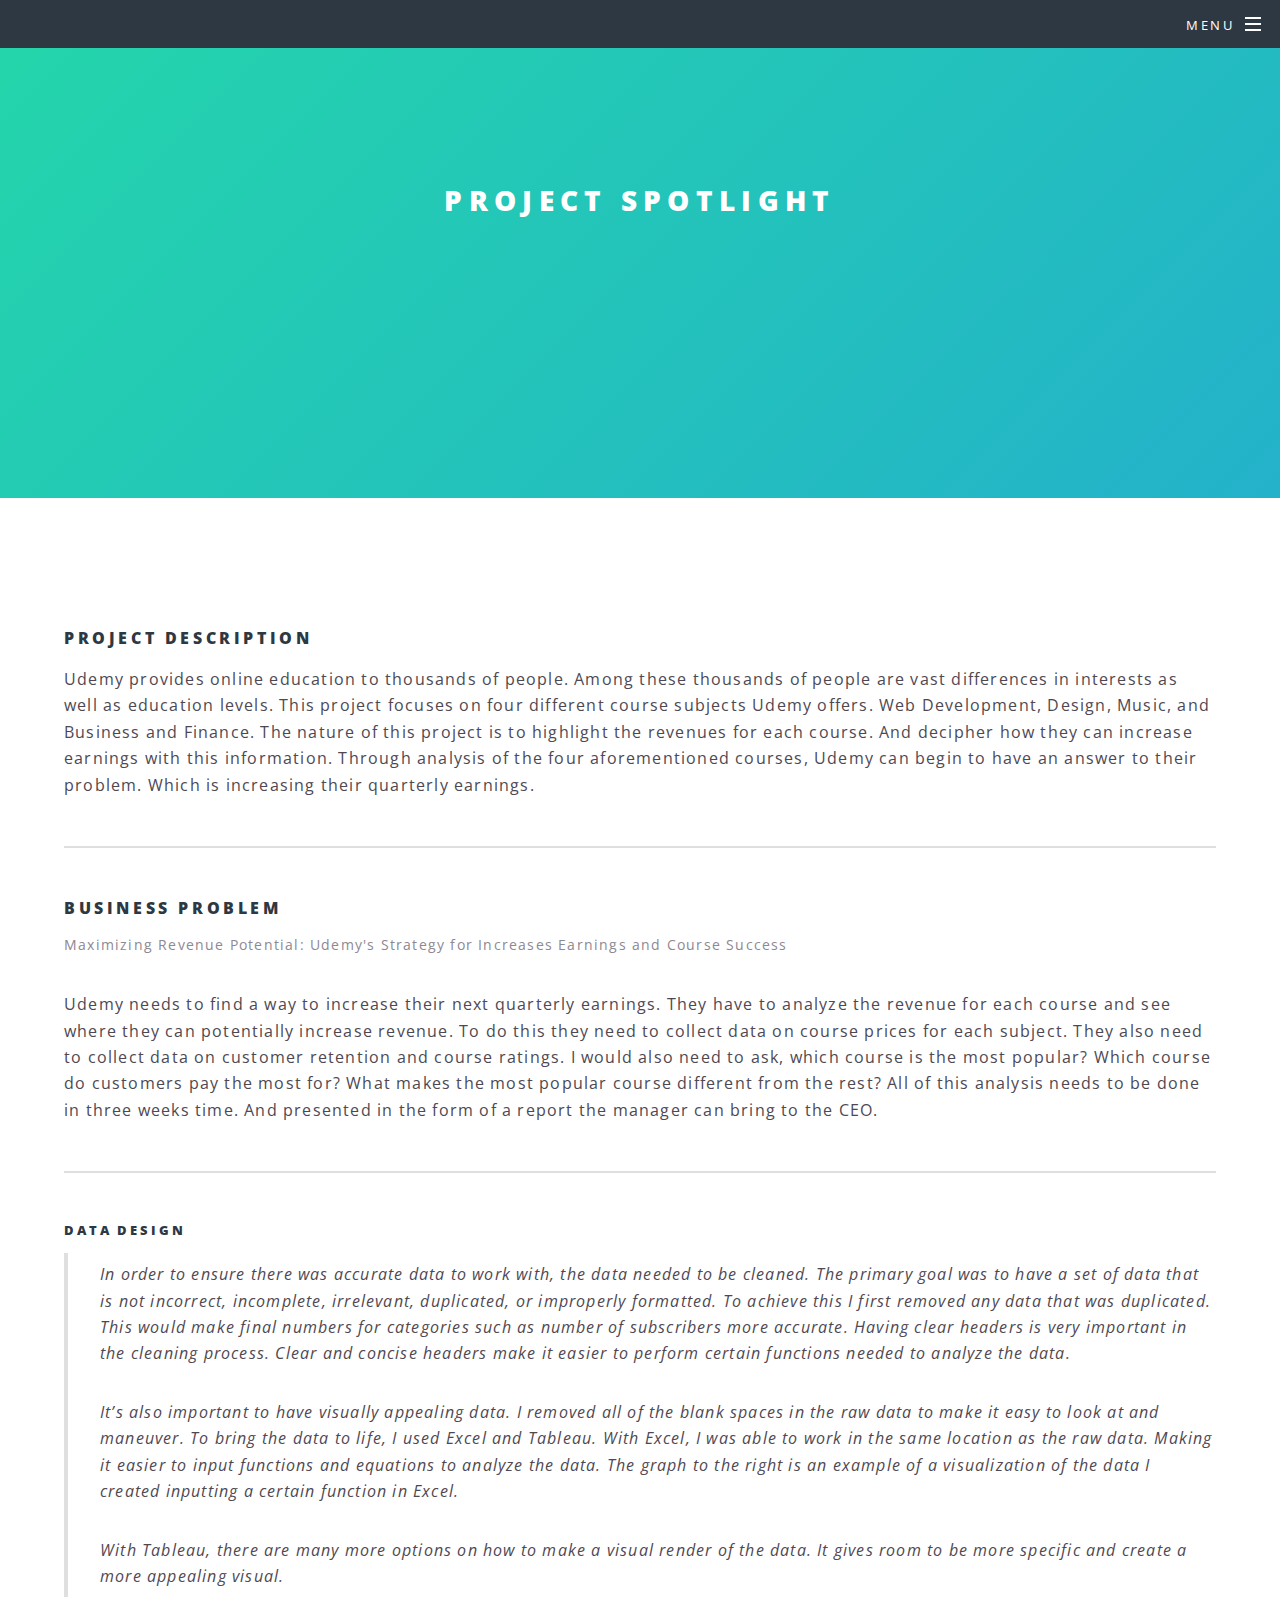
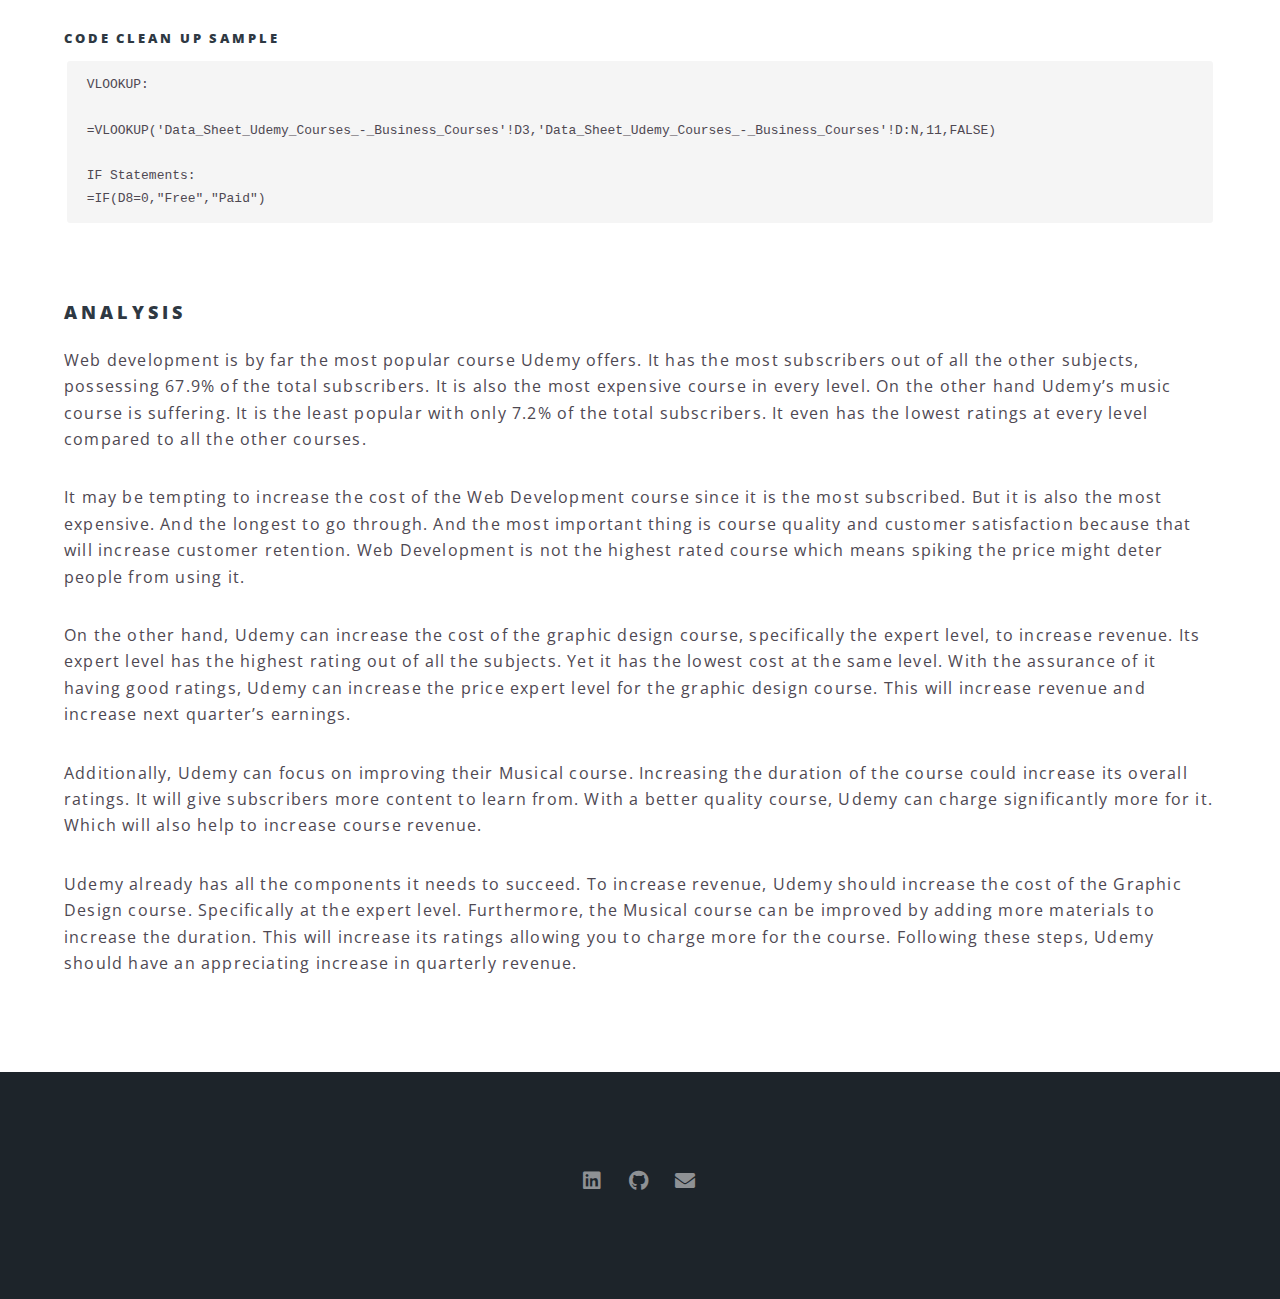
==== commit 644dc095: "Update elements.html" ====
--- a/elements.html
+++ b/elements.html
@@ -6,7 +6,7 @@
 -->
 <html>
 	<head>
-		<title>Elements - Spectral by HTML5 UP</title>
+		<title>Project Spotlight - Joyce Analyst</title>
 		<meta charset="utf-8" />
 		<meta name="viewport" content="width=device-width, initial-scale=1, user-scalable=no" />
 		<link rel="stylesheet" href="assets/css/main.css" />
@@ -43,47 +43,79 @@
 						<section class="wrapper style5">
 							<div class="inner">
 
+								<div class="col-4"><span class="image fit"><img src="images/Udemy Project Cover.png" alt="" /></span></div>
+								
 								<section>
 									<h4>Project Description</h4>
-									<p>This is <b>bold</b> and this is <strong>strong</strong>. This is <i>italic</i> and this is <em>emphasized</em>.
-									This is <sup>superscript</sup> text and this is <sub>subscript</sub> text.
-									This is <u>underlined</u> and this is code: <code>for (;;) { ... }</code>. Finally, <a href="#">this is a link</a>.</p>
+									<p>Udemy provides online education to thousands of people. Among these thousands of people are vast differences in interests as well as 
+										education levels. This project focuses on four different course subjects Udemy offers. Web Development, Design, Music, and Business and Finance. 
+										The nature of this project is to highlight the revenues for each course. And decipher how they can increase earnings with this information. 
+										Through analysis of the four aforementioned courses, Udemy can begin to have an answer to their problem. Which is increasing their quarterly earnings.</p>
 									<hr />
 									<header>
 										<h4>Business Problem</h4>
-										<p>Lorem ipsum dolor sit amet nullam id egestas urna aliquam</p>
+										<p>Maximizing Revenue Potential: Udemy's Strategy for Increases Earnings and Course Success</p>
 									</header>
-									<p>Nunc lacinia ante nunc ac lobortis. Interdum adipiscing gravida odio porttitor sem non mi integer non faucibus ornare mi ut ante amet placerat aliquet. Volutpat eu sed ante lacinia sapien lorem accumsan varius montes viverra nibh in adipiscing blandit tempus accumsan.</p>
+									<p>Udemy needs to find a way to increase their next quarterly earnings. They have to analyze the revenue for each course and see where they can 
+										potentially increase revenue. To do this they need to collect data on course prices for each subject. They also need to collect data on customer 
+										retention and course ratings. I would also need to ask, which course is the most popular? Which course do customers pay the most for? What makes 
+										the most popular course different from the rest? All of this analysis needs to be done in three weeks time. And presented in the form of a report 
+										the manager can bring to the CEO. </p>
 									</header>
 									<hr />
 									<h5>Data Design</h5>
-									<blockquote>Fringilla nisl. Donec accumsan interdum nisi, quis tincidunt felis sagittis eget tempus euismod. Vestibulum ante ipsum primis in faucibus vestibulum. Blandit adipiscing eu felis iaculis volutpat ac adipiscing accumsan faucibus. Vestibulum ante ipsum primis in faucibus lorem ipsum dolor sit amet nullam adipiscing eu felis.</blockquote>
+									<blockquote>In order to ensure there was accurate data to work with, the data needed to be cleaned. The primary goal was to have a set of data that is not 
+										incorrect, incomplete, irrelevant, duplicated, or improperly formatted. To achieve this I first removed any data that was duplicated. This would make final 
+										numbers for categories such as number of subscribers more accurate. Having clear headers is very important in the cleaning process. Clear and concise headers 
+										make it easier to perform certain functions needed to analyze the data.
+										<p></p>
+										It’s also important to have visually appealing data. I removed all of the blank spaces in the raw data to make it easy to look at and maneuver. To bring the 
+										data to life, I used Excel and Tableau. With Excel, I was able to work in the same location as the raw data. Making it easier to input functions and equations 
+										to analyze the data. The graph to the right is an example of a visualization of the data I created inputting a certain function in Excel.
+										<p></p>
+										With Tableau, there are many more options on how to make a visual render of the data. It gives room to be more specific and create a more appealing visual. 
+										</blockquote>
 									<h5>Code Clean Up Sample</h5>
-									<pre><code>i = 0;
+									<pre><code>VLOOKUP:
 
-while (!deck.isInOrder()) {
-  print 'Iteration ' + i;
-  deck.shuffle();
-  i++;
-}
-
-print 'It took ' + i + ' iterations to sort the deck.';</code></pre>
+=VLOOKUP('Data_Sheet_Udemy_Courses_-_Business_Courses'!D3,'Data_Sheet_Udemy_Courses_-_Business_Courses'!D:N,11,FALSE)
+  
+IF Statements:
+=IF(D8=0,"Free","Paid")
+</code></pre>
 								</section>
 
 								<section>
 									<div class="box alt">
 										<div class="row gtr-50 gtr-uniform">
-											<div class="col-4"><span class="image fit"><img src="images/pic01.jpg" alt="" /></span></div>
-											<div class="col-4"><span class="image fit"><img src="images/pic02.jpg" alt="" /></span></div>
-											<div class="col-4"><span class="image fit"><img src="images/pic03.jpg" alt="" /></span></div>
-											<div class="col-4"><span class="image fit"><img src="images/pic03.jpg" alt="" /></span></div>
-											<div class="col-4"><span class="image fit"><img src="images/pic02.jpg" alt="" /></span></div>
-											<div class="col-4"><span class="image fit"><img src="images/pic01.jpg" alt="" /></span></div>
+											<div class="col-4"><span class="image fit"><img src="images/Total Subscribers Per Subject.png" alt="" /></span></div>
+											<div class="col-4"><span class="image fit"><img src="images/Average Cost Per Subject At Each Level.png" alt="" /></span></div>
+											<div class="col-4"><span class="image fit"><img src="images/Number of Free Courses Subscribed Courses Per Subject.png" alt="" /></span></div>
+											<div class="col-4"><span class="image fit"><img src="images/Average Content Duration Per Subject.png" alt="" /></span></div>
+											<div class="col-4"><span class="image fit"><img src="images/Average Rating Per Subject At Each Level.png" alt="" /></span></div>
+											<div class="col-4"><span class="image fit"><img src="images/Number Of Reviews At Every Level Per Subject.png" alt="" /></span></div>
 										</div>
 									</div>
 									<h3>Analysis</h3>
-									<p></span>Morbi mattis mi consectetur tortor elementum, varius pellentesque velit convallis. Aenean tincidunt lectus auctor mauris maximus, ac scelerisque ipsum tempor. Duis vulputate ex et ex tincidunt, quis lacinia velit aliquet. Duis non efficitur nisi, id malesuada justo. Maecenas sagittis felis ac sagittis semper. Curabitur purus leo, tempus sed finibus eget, fringilla quis risus. Maecenas et lorem quis sem varius sagittis et a est. Maecenas iaculis iaculis sem. Donec vel dolor at arcu tincidunt bibendum. Interdum et malesuada fames ac ante ipsum primis in faucibus. Fusce ut aliquet justo. Donec id neque ipsum. Integer eget ultricies odio. Nam vel ex a orci fringilla tincidunt. Aliquam eleifend ligula non velit accumsan cursus. Etiam ut gravida sapien. Morbi mattis mi consectetur tortor elementum, varius pellentesque velit convallis. Aenean tincidunt lectus auctor mauris maximus, ac scelerisque ipsum tempor. Duis vulputate ex et ex tincidunt, quis lacinia velit aliquet. Duis non efficitur nisi, id malesuada justo. Maecenas sagittis felis ac sagittis semper. Curabitur purus leo, tempus sed finibus eget, fringilla quis risus. Maecenas et lorem quis sem varius sagittis et a est. Maecenas iaculis iaculis sem. Donec vel dolor at arcu tincidunt bibendum. Interdum et malesuada fames ac ante ipsum primis in faucibus. Fusce ut aliquet justo. Donec id neque ipsum. Integer eget ultricies odio. Nam vel ex a orci fringilla tincidunt. Aliquam eleifend ligula non velit accumsan cursus. Etiam ut gravida sapien.</p>
-									<p></span>Vestibulum ultrices risus velit, sit amet blandit massa auctor sit amet. Sed eu lectus sem. Phasellus in odio at ipsum porttitor mollis id vel diam. Praesent sit amet posuere risus, eu faucibus lectus. Vivamus ex ligula, tempus pulvinar ipsum in, auctor porta quam. Proin nec dui cursus, posuere dui eget interdum. Fusce lectus magna, sagittis at facilisis vitae, pellentesque at etiam. Quisque posuere leo quis sem commodo, vel scelerisque nisi scelerisque. Suspendisse id quam vel tortor tincidunt suscipit. Nullam auctor orci eu dolor consectetur, interdum ullamcorper ante tincidunt. Mauris felis nec felis elementum varius. Nam sapien ante, varius in pulvinar vitae, rhoncus id massa. Donec varius ex in mauris ornare, eget euismod urna egestas. Etiam lacinia tempor ipsum, sodales porttitor justo. Aliquam dolor quam, semper in tortor eu, volutpat efficitur quam. Fusce nec fermentum nisl. Aenean erat diam, tempus aliquet erat. Etiam iaculis nulla ipsum, et pharetra libero rhoncus ut. Phasellus rutrum cursus velit, eget condimentum nunc blandit vel. In at pulvinar lectus. Morbi diam ante, vulputate et imperdiet eget, fermentum non dolor. Ut eleifend sagittis tincidunt. Sed viverra commodo mi, ac rhoncus justo. Duis neque ligula, elementum ut enim vel, posuere finibus justo. Vivamus facilisis maximus nibh quis pulvinar. Quisque hendrerit in ipsum id tellus facilisis fermentum. Proin mauris dui.</p>
+									<p></span>Web development is by far the most popular course Udemy offers. It has the most subscribers out of all the other subjects, possessing 67.9% 
+										of the total subscribers. It is also the most expensive course in every level. On the other hand Udemy’s music course is suffering. It is the least popular 
+										with only 7.2% of the total subscribers. It even has the lowest ratings at every level compared to all the other courses. 
+										<p></p>
+										It may be tempting to increase the cost of the Web Development course since it is the most subscribed. But it is also the most expensive. And the longest to 
+										go through. And the most important thing is course quality and customer satisfaction because that will increase customer retention. Web Development is not the 
+										highest rated course which means spiking the price might deter people from using it. 
+										<p></p>
+										On the other hand, Udemy can increase the cost of the graphic design course, specifically the expert level, to increase revenue. Its expert level has the highest 
+										rating out of all the subjects. Yet it has the lowest cost at the same level. With the assurance of it having good ratings, Udemy can increase the price expert 
+										level for the graphic design course. This will increase revenue and increase next quarter’s earnings. 
+										<p></p>
+										Additionally, Udemy can focus on improving their Musical course. Increasing the duration of the course could increase its overall ratings. It will give subscribers 
+										more content to learn from. With a better quality course, Udemy can charge significantly more for it. Which will also help to increase course revenue. 
+										<p></p>
+										Udemy already has all the components it needs to succeed. To increase revenue, Udemy should increase the cost of the Graphic Design course. Specifically at the 
+										expert level. Furthermore, the Musical course can be improved by adding more materials to increase the duration. This will increase its ratings allowing you to 
+										charge more for the course. Following these steps, Udemy should have an appreciating increase in quarterly revenue.
+										</p>
 								</section>
 
 							</div>
@@ -113,4 +145,4 @@
 			<script src="assets/js/main.js"></script>
 
 	</body>
-</html>+</html>
